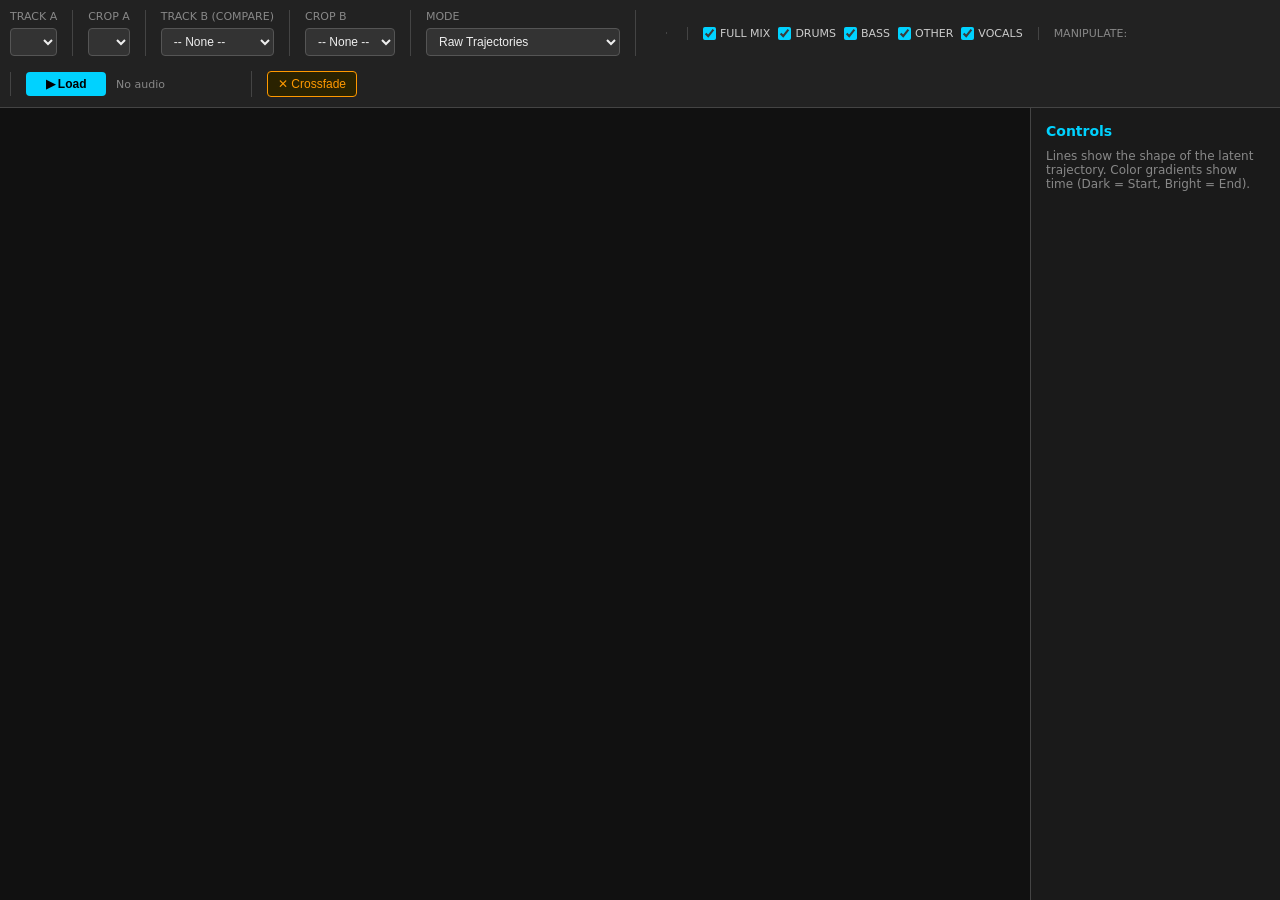
==== plots/latent_shape_explorer/index.html @ bd7392ed "feat: latent shape explorer, beat-match phase alignment, timeseries features, crossfade mode=latent " ====
<!DOCTYPE html>
<html lang="en">
<head>
  <meta charset="UTF-8">
  <title>Latent Shape Explorer</title>
  <script src="https://cdn.plot.ly/plotly-3.0.1.min.js"></script>
  <style>
    * { box-sizing: border-box; margin: 0; padding: 0; }
    body {
      background: #111; color: #eee;
      font-family: 'Segoe UI', system-ui, sans-serif;
      display: flex; height: 100vh; flex-direction: column;
      overflow: hidden;
    }
    header {
      background: #222; padding: 10px; border-bottom: 1px solid #444;
      display: flex; gap: 15px; align-items: center;
      flex-wrap: wrap;
    }
    .panel {
      display: flex; flex-direction: column; gap: 5px;
      padding-right: 15px; border-right: 1px solid #444;
    }
    .panel:last-child { border-right: none; }
    label { font-size: 11px; text-transform: uppercase; color: #888; }
    select, button {
      background: #333; color: #eee; border: 1px solid #555;
      padding: 5px 8px; border-radius: 4px; font-size: 12px;
      outline: none; cursor: pointer;
    }
    select:hover, button:hover { border-color: #00d2ff; }
    button.active { background: #00d2ff; color: #000; border-color: #00d2ff; }
    
    .loading {
      position: absolute; top: 50%; left: 50%; transform: translate(-50%, -50%);
      font-size: 20px; color: #00d2ff; display: none;
    }

    #main-container {
      display: flex; flex: 1; min-height: 0; width: 100vw;
    }
    
    #plot-container {
      flex: 1; height: 100%; position: relative; width: 100%;
    }
    #plot { width: 100%; height: 100%; }

    .legend-panel {
      width: 250px; background: #1a1a1a;
      border-left: 1px solid #444;
      padding: 15px;
      overflow-y: auto;
      flex-shrink: 0;
    }
    .legend-item {
      display: flex; align-items: center; gap: 8px; font-size: 13px; margin-bottom: 8px;
    }
    .color-box { width: 14px; height: 14px; border-radius: 2px; }
    
    .stem-toggles {
      display: flex; gap: 8px; align-items: center; border-left: 1px solid #444; padding-left: 15px; margin-left: 5px;
    }
    .chk-label {
      display: flex; align-items: center; gap: 4px; font-size: 11px; color: #ccc; cursor: pointer;
    }
    .chk-label input { accent-color: #00d2ff; }

    /* Crossfade panel */
    #xfade-panel {
      display: none; /* hidden until toggled */
      background: #181818;
      border-top: 1px solid #383838;
      padding: 8px 15px;
      gap: 14px;
      align-items: center;
      flex-wrap: wrap;
    }
    #xfade-panel.open { display: flex; }
    .xfade-section {
      display: flex; gap: 8px; align-items: center;
      padding-right: 14px; border-right: 1px solid #383838;
    }
    .xfade-section:last-child { border-right: none; }
    .xfade-section label { font-size: 10px; text-transform: uppercase; color: #888; }
    .stem-alpha {
      display: flex; flex-direction: column; align-items: center; gap: 2px;
    }
    .stem-alpha span { font-size: 9px; color: #888; }
    .stem-alpha input[type=range] { width: 64px; accent-color: #ff9900; }
    .beta-slider {
      display: flex; flex-direction: column; align-items: center; gap: 2px;
    }
    .beta-slider span { font-size: 9px; color: #aaa; }
    .beta-slider input[type=range] { width: 60px; accent-color: #cc44ff; }
    #btn-xfade-toggle {
      background: #2a2200; color: #ff9900; border: 1px solid #ff9900;
      padding: 5px 10px; border-radius: 4px; font-size: 12px; cursor: pointer;
    }
    #btn-xfade-toggle.open { background: #ff9900; color: #000; }
    #btn-xfade-play {
      width: 110px; font-weight: bold;
      background: #ff9900; color: #000; border: none;
      padding: 5px 8px; border-radius: 4px; font-size: 12px; cursor: pointer;
    }
  </style>
</head>
<body>

<header>
  <div class="panel">
    <label>Track A</label>
    <select id="trackA_sel"></select>
  </div>
  <div class="panel">
    <label>Crop A</label>
    <select id="cropA_sel"></select>
  </div>
  <div class="panel">
    <label>Track B (Compare)</label>
    <select id="trackB_sel"><option value="">-- None --</option></select>
  </div>
  <div class="panel">
    <label>Crop B</label>
    <select id="cropB_sel"><option value="">-- None --</option></select>
  </div>
  <div class="panel">
    <label>Mode</label>
    <select id="mode_sel">
      <option value="raw">Raw Trajectories</option>
      <option value="hybrid">Hybrid 3D (Time = Z)</option>
      <option value="diff">Difference (Full Mix - Stem)</option>
      <option value="average">Moving Average (Smoothing)</option>
    </select>
  </div>
  <div class="panel" style="flex-direction: row; align-items: flex-end; padding-bottom: 2px;">
    <button id="btn_render">Render 3D</button>
  </div>
  <div class="stem-toggles">
      <label class="chk-label"><input type="checkbox" id="chk_fullmix" checked> Full Mix</label>
      <label class="chk-label"><input type="checkbox" id="chk_drums" checked> Drums</label>
      <label class="chk-label"><input type="checkbox" id="chk_bass" checked> Bass</label>
      <label class="chk-label"><input type="checkbox" id="chk_other" checked> Other</label>
      <label class="chk-label"><input type="checkbox" id="chk_vocals" checked> Vocals</label>
  </div>
  <div id="sliders-panel" style="display: flex; gap: 10px; border-left: 1px solid #444; padding-left: 15px; flex-wrap: wrap; align-items: center;">
      <span style="font-size: 11px; color:#888; text-transform:uppercase;">Manipulate:</span>
      <!-- Sliders injected here -->
  </div>
  <div class="playback-panel" style="display: flex; gap: 10px; align-items: center; border-left: 1px solid #444; padding-left: 15px;">
      <button id="btn_play" style="width: 80px; font-weight: bold; background: #00d2ff; color: #000; border:none;">▶ Load</button>
      <span id="audio_status" style="font-size: 11px; color: #888; width: 120px; white-space: nowrap; overflow: hidden; text-overflow: ellipsis;">No audio</span>
  </div>
  <!-- Crossfade toggle -->
  <div style="display:flex; align-items:center; border-left: 1px solid #444; padding-left: 15px;">
    <button id="btn-xfade-toggle" title="Toggle latent crossfade controls">✕ Crossfade</button>
  </div>
</header>

<!-- Crossfade panel (below header, hidden by default) -->
<div id="xfade-panel">
  <div class="xfade-section">
    <label>Stem A→B (α)</label>
    <div class="stem-alpha">
      <span>Drums</span>
      <input type="range" id="xf_drums" min="0" max="1" step="0.01" value="0.5">
      <span id="xf_drums_val">0.50</span>
    </div>
    <div class="stem-alpha">
      <span>Bass</span>
      <input type="range" id="xf_bass" min="0" max="1" step="0.01" value="0.5">
      <span id="xf_bass_val">0.50</span>
    </div>
    <div class="stem-alpha">
      <span>Other</span>
      <input type="range" id="xf_other" min="0" max="1" step="0.01" value="0.5">
      <span id="xf_other_val">0.50</span>
    </div>
    <div class="stem-alpha">
      <span>Vocals</span>
      <input type="range" id="xf_vocals" min="0" max="1" step="0.01" value="0.5">
      <span id="xf_vocals_val">0.50</span>
    </div>
  </div>
  <div class="xfade-section">
    <label>Color Anchor</label>
    <div class="beta-slider">
      <span>β_A (A mix)</span>
      <input type="range" id="xf_beta_a" min="0" max="1" step="0.01" value="0">
      <span id="xf_beta_a_val">0.00</span>
    </div>
    <div class="beta-slider">
      <span>β_B (B mix)</span>
      <input type="range" id="xf_beta_b" min="0" max="1" step="0.01" value="0">
      <span id="xf_beta_b_val">0.00</span>
    </div>
  </div>
  <div class="xfade-section">
    <label>Interp</label>
    <select id="xf_interp" style="background:#222;color:#eee;border:1px solid #555;padding:4px 6px;border-radius:4px;font-size:12px;">
      <option value="slerp">Slerp (spherical)</option>
      <option value="lerp">Lerp (linear)</option>
    </select>
  </div>
  <div class="xfade-section" style="border-right:none; align-items:center;">
    <button id="btn_beatmatch" style="background:#444; color:#eee; border:1px solid #777; padding:4px 8px; border-radius:4px; font-weight:bold; cursor:pointer;" title="Align BPM and Key before crossfading">♫ Beat Match</button>
    <div id="bm_info" style="font-size:10px; color:#aaa; margin-top:5px; text-align:center; min-height:14px;"></div>
  </div>
  <div class="xfade-section">
    <button id="btn_xfade_play">✕ Play Crossfade</button>
    <span id="xfade_status" style="font-size:11px;color:#888;margin-left:8px;">Not loaded</span>
  </div>
</div>

<div id="main-container">
  <div id="plot-container">
    <canvas id="waveform_canvas" width="600" height="100" style="position: absolute; top: 15px; left: 15px; z-index: 99; pointer-events: none; background: rgba(0,0,0,0.5); border: 1px solid #444; border-radius: 4px; display: none;"></canvas>
    <div id="plot"></div>
    <div id="loader" class="loading">Loading...</div>
  </div>
  <div class="legend-panel" id="legend">
    <h3 style="margin-bottom: 10px; font-size: 14px; color: #00d2ff;">Controls</h3>
    <p style="font-size: 12px; color: #888; margin-bottom: 20px;">
      Lines show the shape of the latent trajectory. Color gradients show time (Dark = Start, Bright = End).
    </p>
    <div id="legend_items"></div>
  </div>
</div>

<script>
  let BASE_URL = window.location.origin;
  if(BASE_URL === "null" || BASE_URL.includes("file://")) {
    BASE_URL = "http://127.0.0.1:7892";
  }

  const trackA_sel = document.getElementById("trackA_sel");
  const cropA_sel = document.getElementById("cropA_sel");
  const trackB_sel = document.getElementById("trackB_sel");
  const cropB_sel = document.getElementById("cropB_sel");
  const mode_sel = document.getElementById("mode_sel");
  const btn_render = document.getElementById("btn_render");
  const loader = document.getElementById("loader");
  const legend_items = document.getElementById("legend_items");
  const btn_play = document.getElementById("btn_play");
  const audio_status = document.getElementById("audio_status");

  // Stem toggles
  const toggles = {
      fullmix: document.getElementById("chk_fullmix"),
      drums: document.getElementById("chk_drums"),
      bass: document.getElementById("chk_bass"),
      other: document.getElementById("chk_other"),
      vocals: document.getElementById("chk_vocals")
  };

  toggles.fullmix.addEventListener('change', (e) => {
      if (e.target.checked) {
          toggles.drums.checked = false;
          toggles.bass.checked = false;
          toggles.other.checked = false;
          toggles.vocals.checked = false;
      } else {
          // If they uncheck Full Mix but select nothing else, force it back on so there's always something
          // Or let it be empty? Letting it be empty is fine, but visually confusing.
          // We'll leave it as is.
      }
      renderPlot();
  });

  const stemKeys = ["drums", "bass", "other", "vocals"];
  stemKeys.forEach(k => {
      toggles[k].addEventListener('change', (e) => {
          if (e.target.checked) {
              toggles.fullmix.checked = false;
          }
          // If all stems are unchecked, auto-check Full Mix
          if (!toggles.drums.checked && !toggles.bass.checked && 
              !toggles.other.checked && !toggles.vocals.checked) {
              toggles.fullmix.checked = true;
          }
          renderPlot();
      });
  });

  // Audio Context
  let audioCtx = null;
  let audioBuffer = null;
  let sourceNode = null;
  let playStart = 0;
  let pauseOffset = 0;
  let animationFrameId = null;

  // Latent Manipulation globals
  let pcaComponents = null; // shape [3, 64]
  let correlations = null;
  const activeSliders = {}; // { featureName: { channels: [], amounts: [], value: 0 } }
  
  // Selected features to expose
  const EXPOSED_FEATURES = {
      "brightness": "Brightness", 
      "rms_energy_bass": "Bass Energy", 
      "danceability": "Danceability", 
      "hardness": "Hardness",
      "female_probability": "Female Voice"
  };

  // ---- Crossfade UI wiring ------------------------------------------------
  const xfadePanel = document.getElementById("xfade-panel");
  const btnXfadeToggle = document.getElementById("btn-xfade-toggle");
  const btnXfadePlay = document.getElementById("btn_xfade_play");
  const xfadeStatus = document.getElementById("xfade_status");
  const btnBeatMatch = document.getElementById("btn_beatmatch");
  const bmInfo = document.getElementById("bm_info");

  // per-stem alpha sliders
  const XF_STEMS = ["drums", "bass", "other", "vocals"];
  const xfStemSliders = {};
  const xfStemVals = {};
  XF_STEMS.forEach(s => {
    xfStemSliders[s] = document.getElementById(`xf_${s}`);
    xfStemVals[s]   = document.getElementById(`xf_${s}_val`);
    xfStemSliders[s].addEventListener("input", e => {
      xfStemVals[s].textContent = parseFloat(e.target.value).toFixed(2);
      renderGhostTrace();
    });
    // Reload audio on mouse-up with new alpha value
    xfStemSliders[s].addEventListener("change", () => reloadXfadeIfPlaying());
  });

  const xfBetaA    = document.getElementById("xf_beta_a");
  const xfBetaAVal = document.getElementById("xf_beta_a_val");
  const xfBetaB    = document.getElementById("xf_beta_b");
  const xfBetaBVal = document.getElementById("xf_beta_b_val");
  const xfInterp   = document.getElementById("xf_interp");

  xfBetaA.addEventListener("input", e => { xfBetaAVal.textContent = parseFloat(e.target.value).toFixed(2); });
  xfBetaA.addEventListener("change", () => reloadXfadeIfPlaying());
  xfBetaB.addEventListener("input", e => { xfBetaBVal.textContent = parseFloat(e.target.value).toFixed(2); });
  xfBetaB.addEventListener("change", () => reloadXfadeIfPlaying());
  xfInterp.addEventListener("change", () => reloadXfadeIfPlaying());

  let isBeatMatch = false;
  btnBeatMatch.addEventListener("click", () => {
    isBeatMatch = !isBeatMatch;
    btnBeatMatch.style.background = isBeatMatch ? "#5bc4ff" : "#444";
    btnBeatMatch.style.color      = isBeatMatch ? "#000" : "#eee";
    updateBmInfo();
    reloadXfadeIfPlaying();
  });

  let xfadeAudioCtx    = null;
  let xfadeBuffer      = null;
  let xfadeSourceNode  = null;
  let xfadeAnimFrameId = null;

  function getXfadeCtx() {
    if (!xfadeAudioCtx) xfadeAudioCtx = new AudioContext();
    if (xfadeAudioCtx.state === 'suspended') xfadeAudioCtx.resume();
    return xfadeAudioCtx;
  }

  // Stop crossfade and re-decode with current slider values if it was playing.
  function reloadXfadeIfPlaying() {
    const wasPlaying = !!xfadeSourceNode;
    if (xfadeSourceNode) {
      try { xfadeSourceNode.stop(); } catch(e) {}
      xfadeSourceNode = null;
    }
    xfadeBuffer = null; // force fresh decode on next play
    if (wasPlaying) {
      btnXfadePlay.textContent = "✕ Play Crossfade";
      xfadeStatus.textContent = "Reloading...";
      setTimeout(() => fetchXfadeAudio(true), 50);
    } else {
      setTimeout(() => fetchXfadeAudio(false), 50);
    }
  }

  // Toggle panel open/close
  btnXfadeToggle.addEventListener("click", () => {
    const isOpen = xfadePanel.classList.toggle("open");
    btnXfadeToggle.classList.toggle("open", isOpen);
    btnXfadeToggle.textContent = isOpen ? "▲ Crossfade" : "▶ Crossfade";
    if (isOpen) renderGhostTrace();
    else removeGhostTrace();
  });

  // Play / stop crossfade
  btnXfadePlay.addEventListener("click", () => {
    if (xfadeSourceNode) {
      xfadeSourceNode.stop();
      xfadeSourceNode = null;
      btnXfadePlay.textContent = "▶ Play Crossfade";
      xfadeStatus.textContent = "Stopped";
      return;
    }
    if (xfadeBuffer) {
      startXfadePlayback(0);
      return;
    }
    fetchXfadeAudio(true);
  });

  // ---- Beat Match Logic --------------------------------------------------
  const _LP_NOTES = ['C','C#','D','D#','E','F','F#','G','G#','A','A#','B'];

  function _lpChromaVec(trackName) {
      if (!TRK_META[trackName] || !TRK_META[trackName].chroma) return null;
      const v = TRK_META[trackName].chroma;
      const sum = v.reduce((a, b) => a + b, 0);
      return sum > 0 ? v.map(x => x / sum) : v;
  }

  function _lpBestChromaShift(cA, cB) {
      // Find k ∈ [-6,6] maximising dot(cA, rotate_left(cB, k)).
      let bestK = 0, bestDot = -Infinity;
      for (let k = -6; k <= 6; k++) {
          let dot = 0;
          for (let i = 0; i < 12; i++) dot += cA[i] * cB[((i - k) % 12 + 12) % 12];
          if (dot > bestDot) { bestDot = dot; bestK = k; }
      }
      return bestK;
  }

  function computeBeatMatch(trackA, trackB) {
      let shiftA = 0, stretchA = 1.0, shiftB = 0, stretchB = 1.0;
      const info = {};

      const bpmA_raw = TRK_META[trackA] ? TRK_META[trackA].bpm : 0;
      const bpmB_raw = TRK_META[trackB] ? TRK_META[trackB].bpm : 0;
      let bpmA = bpmA_raw, bB = bpmB_raw;

      if (bpmA > 0 && bB > 0) {
          while (bB < bpmA * 0.75) bB *= 2;
          while (bB > bpmA * 1.33) bB /= 2;
          const bpmRatio = Math.abs(bB / bpmA - 1.0);
          if (bpmRatio > 0.005 && bpmRatio <= 0.10) {
              const tgt = Math.sqrt(bpmA * bB);
              stretchA = bpmA / tgt;
              stretchB = bB   / tgt;
              info.targetBpm = tgt;
          }
          info.bpmA = bpmA; info.bpmBnorm = bB; info.bpmB = bpmB_raw;
      }

      const cA = _lpChromaVec(trackA);
      const cB = _lpChromaVec(trackB);
      if (cA && cB) {
          const bestK = _lpBestChromaShift(cA, cB);
          if (bestK !== 0) {
              shiftB = Math.round(bestK / 2);
              shiftA = -(bestK - shiftB);
          }
          info.keyA = _LP_NOTES[cA.indexOf(Math.max(...cA))];
          info.keyB = _LP_NOTES[cB.indexOf(Math.max(...cB))];
          info.bestK = bestK;
      }
      info.shiftA = shiftA; info.stretchA = stretchA;
      info.shiftB = shiftB; info.stretchB = stretchB;
      return info;
  }

  function updateBmInfo() {
      if (!isBeatMatch) { bmInfo.innerHTML = ""; return; }
      const tA = trackA_sel.value; const tB = trackB_sel.value;
      if (!tA || !tB) { bmInfo.innerHTML = "Select A and B first"; return; }
      const bm = computeBeatMatch(tA, tB);
      
      const lines = [];
      if (bm.bpmA) {
          const sa = bm.stretchA !== 1.0 ? ` ×${bm.stretchA.toFixed(3)}` : '';
          const sb = bm.stretchB !== 1.0 ? ` ×${bm.stretchB.toFixed(3)}` : '';
          const tgt = bm.targetBpm ? ` → ${bm.targetBpm.toFixed(1)} BPM` : ' matched';
          lines.push(`<span style="color:#e94560">A</span> ${bm.bpmA.toFixed(1)}${sa} &nbsp; <span style="color:#5bc4ff">B</span> ${bm.bpmBnorm.toFixed(1)}${sb}${tgt}`);
      }
      if (bm.keyA) {
          const aSign = bm.shiftA > 0 ? `+${bm.shiftA}` : `${bm.shiftA}`;
          const bSign = bm.shiftB > 0 ? `+${bm.shiftB}` : `${bm.shiftB}`;
          const aL = bm.shiftA ? `${bm.keyA} ${aSign}st` : bm.keyA;
          const bL = bm.shiftB ? `${bm.keyB} ${bSign}st` : bm.keyB;
          const inKey = (bm.bestK || 0) === 0;
          lines.push(`<span style="color:#e94560">${aL}</span> ↔ <span style="color:#5bc4ff">${bL}</span>` + (inKey?' <span style="color:#4cd137">(in key)</span>':''));
      }
      bmInfo.innerHTML = lines.join('<br>') || "No BPM/Chroma data";
  }


  function buildXfadeURL() {
    const tA = trackA_sel.value;
    const tB = trackB_sel.value;
    if (!tA || !tB) return null;
    const optA = cropA_sel.options[cropA_sel.selectedIndex];
    const optB = cropB_sel.options[cropB_sel.selectedIndex];
    const posA = optA ? (optA.dataset.position || "0.5") : "0.5";
    const posB = optB ? (optB.dataset.position || "0.5") : "0.5";
    const bA   = parseFloat(xfBetaA.value).toFixed(3);
    const bB   = parseFloat(xfBetaB.value).toFixed(3);
    const interp = xfInterp.value;
    const stemParts = XF_STEMS.map(s =>
      `${s}=${parseFloat(xfStemSliders[s].value).toFixed(3)}`
    ).join("&");

    let url = `http://localhost:7891/crossfade?mode=latent&track_a=${encodeURIComponent(tA)}&track_b=${encodeURIComponent(tB)}&pos_a=${posA}&pos_b=${posB}&${stemParts}&beta_a=${bA}&beta_b=${bB}&interp=${interp}`;
    
    if (isBeatMatch) {
        const bm = computeBeatMatch(tA, tB);
        if (bm) {
            url += `&beatmatch=1&shift_a=${bm.shiftA}&stretch_a=${bm.stretchA.toFixed(4)}`;
            url += `&shift_b=${bm.shiftB}&stretch_b=${bm.stretchB.toFixed(4)}`;
        }
    }
    return url;
  }

  function fetchXfadeAudio(autoPlay = false) {
    const url = buildXfadeURL();
    if (!url) return;
    if (!autoPlay) {
        btnXfadePlay.textContent = "⌛ Loading...";
    }
    xfadeStatus.textContent = "Fetching crossfade...";
    fetch(url)
      .then(r => { 
          if (!r.ok) throw new Error("HTTP " + r.status); 
          const metaStr = r.headers.get("X-Crossfade-Meta");
          if (metaStr) {
              try { window._xfadeMeta = JSON.parse(metaStr); drawWaveforms(); } catch(e){}
          } else {
              window._xfadeMeta = null; drawWaveforms();
          }
          return r.arrayBuffer(); 
      })
      .then(ab => getXfadeCtx().decodeAudioData(ab))
      .then(buf => {
        xfadeBuffer = buf;
        xfadeStatus.textContent = `Ready (${buf.duration.toFixed(1)}s)`;
        btnXfadePlay.textContent = "▶ Play Crossfade";
        if (autoPlay) {
            startXfadePlayback(0);
        }
      })
      .catch(e => {
        console.error("Crossfade error", e);
        xfadeStatus.textContent = "Error: " + e.message;
        btnXfadePlay.textContent = "▶ Play Crossfade";
      });
  }

  function startXfadePlayback(offset) {
    if (!xfadeBuffer) return;
    const ctx = getXfadeCtx();
    if (xfadeSourceNode) { try { xfadeSourceNode.stop(); } catch(e){} }
    const src = ctx.createBufferSource();
    src.buffer = xfadeBuffer;
    src.connect(ctx.destination);
    const off = Math.max(0, offset % xfadeBuffer.duration);
    src.start(0, off);
    xfadeSourceNode = src;
    btnXfadePlay.textContent = "⏸ Stop Crossfade";
    src.onended = () => {
      if (xfadeSourceNode === src) {
        xfadeSourceNode = null;
        xfadeBuffer = null;
        btnXfadePlay.textContent = "✕ Play Crossfade";
        xfadeStatus.textContent = "Ended";
      }
    };
  }

  function drawWaveforms() {
      const meta = window._xfadeMeta;
      const canvas = document.getElementById("waveform_canvas");
      if (!meta || !meta.env_a || !meta.env_b) {
          canvas.style.display = 'none';
          return;
      }
      canvas.style.display = 'block';
      const ctx = canvas.getContext('2d');
      ctx.clearRect(0,0,canvas.width, canvas.height);
      
      const lenA = meta.env_a.length;
      const lenB = meta.env_b.length;
      const maxLen = Math.max(lenA, lenB);
      if (maxLen === 0) return;
      
      function drawEnv(env, color, yOffset, maxH) {
          if (!env || env.length === 0) return;
          ctx.beginPath();
          ctx.strokeStyle = color;
          ctx.lineWidth = 1;
          for (let i = 0; i < Math.min(env.length, maxLen); i++) {
              const x = (i / maxLen) * canvas.width;
              const y = yOffset + (1 - env[i]) * maxH; 
              ctx.moveTo(x, yOffset + maxH);
              ctx.lineTo(x, y);
          }
          ctx.stroke();
      }
      
      drawEnv(meta.env_a, 'rgba(255, 255, 100, 0.7)', 0, 50);
      drawEnv(meta.env_b, 'rgba(255, 255, 100, 0.7)', 50, 50);
      
      if (meta.downbeats && meta.downbeats.length) {
          ctx.strokeStyle = 'rgba(255, 50, 50, 0.8)';
          ctx.setLineDash([2, 4]);
          const dur_s = (maxLen * meta.env_chunk) / meta.sr;
          for (let db of meta.downbeats) {
              const x = (db / dur_s) * canvas.width;
              if (x >= 0 && x <= canvas.width) {
                  ctx.beginPath();
                  ctx.moveTo(x, 0);
                  ctx.lineTo(x, canvas.height);
                  ctx.stroke();
              }
          }
          ctx.setLineDash([]);
      }
  }

  // ---- Ghost trace (morphed A↔B trajectory in 3D) ------------------------
  // We store the last plotted A/B shapes here so we can re-render ghosts on slider change
  let _lastShapeA = null;
  let _lastShapeB = null;

  // Mean alpha across stems (for a single full-mix ghost)
  function meanAlpha() {
    const vals = XF_STEMS.map(s => parseFloat(xfStemSliders[s].value));
    return vals.reduce((a,b) => a+b, 0) / vals.length;
  }

  function lerpPoints(ptsA, ptsB, t) {
    if (!ptsA || !ptsB) return null;
    const len = Math.min(ptsA.length, ptsB.length);
    const out = [];
    for (let i=0; i<len; i++) {
      out.push([
        ptsA[i][0] * (1-t) + ptsB[i][0] * t,
        ptsA[i][1] * (1-t) + ptsB[i][1] * t,
        ptsA[i][2] * (1-t) + ptsB[i][2] * t,
      ]);
    }
    return out;
  }

  function renderGhostTrace() {
    if (!xfadePanel.classList.contains("open")) return;
    if (!_lastShapeA || !_lastShapeB) return;
    const t = meanAlpha();
    const GHOST_STEMS = ["fullmix", "drums", "bass", "other", "vocals"];
    const ghostTraces = [];
    const mode = mode_sel.value;

    GHOST_STEMS.forEach((key, idx) => {
      const ptsA = _lastShapeA[key];
      const ptsB = _lastShapeB[key];
      if (!ptsA || !ptsB) return;
      if (!toggles[key] || !toggles[key].checked) return;

      const pts = lerpPoints(ptsA, ptsB, t);
      const x  = pts.map(p => p[0]);
      const y  = pts.map(p => p[1]);
      const z  = mode === 'hybrid'
        ? pts.map((_, i) => i / pts.length)
        : pts.map(p => p[2]);

      ghostTraces.push({
        type: 'scatter3d',
        mode: 'lines',
        name: `Ghost ${key} (α=${t.toFixed(2)})`,
        x, y, z,
        line: { width: 3, color: '#ff9900', dash: 'dash' },
        opacity: 0.55,
        showlegend: false,
        hoverinfo: 'none'
      });
    });

    // Get current trace count so we know which indices to update
    const plotDiv = document.getElementById('plot');
    if (!plotDiv.data || plotDiv.data.length === 0) return;

    // Remove old ghost traces then add new ones
    const existingCount = plotDiv.data.length;
    const toDelete = plotDiv.data
      .map((t, i) => (t.name && t.name.startsWith('Ghost')) ? i : -1)
      .filter(i => i >= 0)
      .reverse(); // delete from end so indices stay valid

    const deleteOps = toDelete.map(i => ({ type: 'deletetraces', indices: [i] }));

    const doAdd = () => {
      if (ghostTraces.length > 0) {
        Plotly.addTraces('plot', ghostTraces).catch(() => {});
      }
    };

    if (deleteOps.length > 0) {
      Plotly.deleteTraces('plot', deleteOps.map(d => d.indices[0])).then(doAdd).catch(doAdd);
    } else {
      doAdd();
    }
  }

  function removeGhostTrace() {
    const plotDiv = document.getElementById('plot');
    if (!plotDiv.data) return;
    const toDelete = plotDiv.data
      .map((t, i) => (t.name && t.name.startsWith('Ghost')) ? i : -1)
      .filter(i => i >= 0);
    if (toDelete.length > 0) Plotly.deleteTraces('plot', toDelete).catch(() => {});
  }

  function getAudioCtx() {
      if (!audioCtx) audioCtx = new AudioContext();
      if (audioCtx.state === 'suspended') audioCtx.resume();
      return audioCtx;
  }

  // Stop current playback, clear stale buffer, and re-fetch if audio was active.
  // Called after manipulation sliders change so the decoded audio reflects the new latent.
  function reloadAudioIfPlaying() {
      const wasPlaying = !!sourceNode;
      if (sourceNode) {
          try { sourceNode.stop(); } catch(e) {}
          sourceNode = null;
          cancelAnimationFrame(animationFrameId);
          btn_play.textContent = "▶ Play";
      }
      audioBuffer = null;  // force re-fetch on next play
      pauseOffset = 0;
      if (wasPlaying) {
          // Small delay so the stop clears cleanly before re-requesting
          setTimeout(() => btn_play.click(), 50);
      }
  }

  // Load tracks on init (fast, small JSON)
  let TRK_META = {};

  fetch(`${BASE_URL}/api/tracks`)
    .then(r => r.json())
    .then(data => {
      const fragA = document.createDocumentFragment();
      const fragB = document.createDocumentFragment();
      fragB.appendChild(new Option("-- None --", ""));
      const validTracks = data.tracks.filter(t => /^[a-zA-Z0-9]/.test(t) || t.startsWith("00"));
      validTracks.forEach(t => {
        fragA.appendChild(new Option(t, t));
        fragB.appendChild(new Option(t, t));
      });
      trackA_sel.appendChild(fragA);
      trackB_sel.appendChild(fragB);
      
      if(validTracks.length > 0) {
        setTimeout(() => loadCrops(trackA_sel.value, cropA_sel), 50);
      }
    })
    .catch(e => console.error("Failed to load tracks:", e));

  // Lazy-load metadata CSV in background (large file, don't block dropdowns)
  setTimeout(() => {
    fetch(`${BASE_URL}/api/tracks.csv`)
      .then(r => r.text())
      .then(csvText => {
        if (!csvText) return;
        const lines = csvText.split('\n');
        const headers = lines[0].split(',');
        const trackIdx = headers.indexOf('track');
        const bpmIdx = headers.indexOf('bpm');
        const chromaIdxs = Array.from({length: 12}, (_, i) => headers.indexOf(`chroma_${i}`));

        for (let i = 1; i < lines.length; i++) {
            if (!lines[i].trim()) continue;
            const row = lines[i].split(',');
            if (row.length < headers.length) continue;
            const trk = row[trackIdx];
            if (!trk) continue;
            const bpm = bpmIdx >= 0 ? parseFloat(row[bpmIdx]) || 0 : 0;
            const chroma = chromaIdxs.map(idx => idx >= 0 ? parseFloat(row[idx]) || 0 : 0);
            TRK_META[trk] = { bpm, chroma };
        }
        console.log(`Loaded ${Object.keys(TRK_META).length} track metadata entries`);
      })
      .catch(e => console.warn("Could not load tracks.csv for beat matching:", e));
  }, 1500);

  // Load PCA and Correlations
  Promise.all([
      fetch(`${BASE_URL}/api/pca`).then(r => r.json()),
      fetch(`${BASE_URL}/api/correlations`).then(r => r.json())
  ]).then(([pcaData, corrData]) => {
      pcaComponents = pcaData.components;
      correlations = corrData;
      buildSliders();
  }).catch(e => console.warn("Could not load PCA/Correlations for manipulation", e));

  function buildSliders() {
      const panel = document.getElementById("sliders-panel");
      for (const [key, label] of Object.entries(EXPOSED_FEATURES)) {
          if (!correlations[key]) continue;
          
          const wrapper = document.createElement("div");
          wrapper.style.display = "flex";
          wrapper.style.flexDirection = "column";
          wrapper.style.alignItems = "center";
          
          const lbl = document.createElement("label");
          lbl.textContent = label;
          lbl.style.fontSize = "9px";
          
          const slider = document.createElement("input");
          slider.type = "range";
          slider.min = "-3"; // Multiplier
          slider.max = "3";
          slider.step = "0.1";
          slider.value = "0";
          slider.style.width = "70px";
          
          const valDisplay = document.createElement("span");
          valDisplay.textContent = "0.0";
          valDisplay.style.fontSize = "9px";
          valDisplay.style.color = "#aaa";

          slider.addEventListener("input", (e) => {
              valDisplay.textContent = parseFloat(e.target.value).toFixed(1);
              updateManipulationState(key, parseFloat(e.target.value));
              renderPlot(); // Re-render instantly to see structural shift
          });

          // On slider release: reload audio with the new manipulation if it was playing
          slider.addEventListener("change", () => {
              reloadAudioIfPlaying();
          });

          wrapper.appendChild(lbl);
          wrapper.appendChild(slider);
          wrapper.appendChild(valDisplay);
          panel.appendChild(wrapper);
          
          activeSliders[key] = { value: 0 };
      }
  }

  function updateManipulationState(featureKey, value) {
      activeSliders[featureKey].value = value;
  }

  function getGlobalManipulationOffsets() {
      // Returns { manip_channels: [ch1, ch2...], manip_amounts: [amt1, amt2...] }
      const chMap = {}; // accumulate offsets per channel
      for (const key in activeSliders) {
          const val = activeSliders[key].value;
          if (val === 0) continue;
          
          const corr = correlations[key];
          // We will push the top 5 positive and negative correlated channels
          // proportionally to their correlation score * the slider value.
          for (let i=0; i < corr.top_positive_channels.length; i++) {
              let ch = corr.top_positive_channels[i];
              let score = corr.top_positive_scores[i];
              chMap[ch] = (chMap[ch] || 0) + (score * val);
          }
          for (let i=0; i < corr.top_negative_channels.length; i++) {
              let ch = corr.top_negative_channels[i];
              let score = corr.top_negative_scores[i]; // this is negative
              // If we increase slider (val > 0), we want to DECREASE negative correlated channels
              chMap[ch] = (chMap[ch] || 0) + (score * val * -1); 
          }
      }
      
      const manip_channels = [];
      const manip_amounts = [];
      for (const ch in chMap) {
          manip_channels.push(ch);
          manip_amounts.push(chMap[ch]);
      }
      return { manip_channels, manip_amounts };
  }

  trackA_sel.addEventListener('change', () => loadCrops(trackA_sel.value, cropA_sel));
  trackB_sel.addEventListener('change', () => {
    if(trackB_sel.value) loadCrops(trackB_sel.value, cropB_sel, true);
    else cropB_sel.innerHTML = '<option value="">-- None --</option>';
  });
  
  cropA_sel.addEventListener('change', () => {
      reloadAudioIfPlaying();
      reloadXfadeIfPlaying();
  });
  cropB_sel.addEventListener('change', () => {
      reloadXfadeIfPlaying();
  });

  function loadCrops(track, selectEl, allowNull=false) {
    if(!track) return;
    fetch(`${BASE_URL}/api/crops?track=${encodeURIComponent(track)}`)
      .then(r => r.json())
      .then(data => {
        selectEl.innerHTML = "";
        if(allowNull) selectEl.appendChild(new Option("-- None --", ""));
        data.crops.forEach(c => {
          let opt = new Option(`Crop ${c.id} (pos ${c.position.toFixed(2)})`, c.id);
          opt.dataset.position = c.position;
          selectEl.appendChild(opt);
        });
        
        // Auto-reload on track change after crops populate
        if (selectEl === cropA_sel) {
           renderPlot();
           fetchSelectedAudio(false);
        } else if (selectEl === cropB_sel) {
           if (xfadePanel.classList.contains("open")) fetchXfadeAudio(false);
        }
      });
  }

  cropA_sel.addEventListener('change', () => {
      renderPlot();
      fetchSelectedAudio(false);
  });
  
  cropB_sel.addEventListener('change', () => {
      if (xfadePanel.classList.contains("open")) fetchXfadeAudio(false);
  });

  mode_sel.addEventListener('change', renderPlot);

  btn_render.style.display = "none";
  btn_render.addEventListener('click', renderPlot);

  function fetchSelectedAudio(autoPlay = false) {
    const tA = trackA_sel.value;
    const cA = cropA_sel.value;
    if(!tA || !cA) return;
    
    const opt = cropA_sel.options[cropA_sel.selectedIndex];
    const pos = opt ? opt.dataset.position || 0.5 : 0.5;
    
    // Inject latent manipulation channels if any
    const manips = getGlobalManipulationOffsets();
    let manipQS = "";
    if (manips.manip_channels.length > 0) {
        manipQS = `&manip_channels=${manips.manip_channels.join(",")}&manip_amounts=${manips.manip_amounts.map(v => v.toFixed(3)).join(",")}`;
    }

    if (!autoPlay) {
      btn_play.textContent = "⌛ Load";
    }
    audio_status.textContent = "Loading...";
    
    const url = `http://localhost:7891/decode?track=${encodeURIComponent(tA)}&position=${encodeURIComponent(pos)}${manipQS}`;
    fetch(url)
      .then(r => {
        if (!r.ok) throw new Error("HTTP " + r.status);
        return r.arrayBuffer();
      })
      .then(ab => getAudioCtx().decodeAudioData(ab))
      .then(buf => {
          audioBuffer = buf;
          audio_status.textContent = `Ready (${buf.duration.toFixed(1)}s)`;
          btn_play.textContent = "▶ Play";
          if (autoPlay) {
              startPlayback(0);
          }
      })
      .catch(e => {
          console.error("Playback fetch failed", e);
          audio_status.textContent = "Error: " + e.message;
          btn_play.textContent = "▶ Play";
      });
  }

  btn_play.addEventListener('click', () => {
    if (sourceNode) {
        // Stop playing
        sourceNode.stop();
        sourceNode = null;
        pauseOffset = 0;
        btn_play.textContent = "▶ Play";
        cancelAnimationFrame(animationFrameId);
        return;
    }
    
    if (audioBuffer) {
        // Resume playing
        startPlayback(pauseOffset);
        return;
    }

    const tA = trackA_sel.value;
    const cA = cropA_sel.value;
    if(!tA || !cA) return alert("Select Track A and Crop A first.");
    
    // If not loaded yet, fetch and autoplay
    fetchSelectedAudio(true);
  });

  function startPlayback(offset) {
      if (!audioBuffer) return;
      const ctx = getAudioCtx();
      if (sourceNode) { try { sourceNode.stop(); } catch(e){} }
      
      const src = ctx.createBufferSource();
      src.buffer = audioBuffer;
      src.connect(ctx.destination);
      const off = Math.max(0, offset % audioBuffer.duration);
      src.start(0, off);
      
      sourceNode = src;
      playStart = ctx.currentTime - off;
      btn_play.textContent = "⏸ Stop";
      
      src.onended = () => {
          if (sourceNode === src) {
              sourceNode = null;
              pauseOffset = 0;
              btn_play.textContent = "▶ Play";
              cancelAnimationFrame(animationFrameId);
          }
      };
      
      animationFrameId = requestAnimationFrame(updateAnimation);
  }

  async function fetchShape(track, crop) {
    const res = await fetch(`${BASE_URL}/api/shape?track=${encodeURIComponent(track)}&crop=${encodeURIComponent(crop)}`);
    if(!res.ok) throw new Error(await res.text());
    return await res.json();
  }

  const COLORS = {
    fullmix: ['#000033', '#00d2ff'],
    drums: ['#330000', '#ff3333'],
    bass: ['#003300', '#33ff33'],
    other: ['#333300', '#ffff33'],
    vocals: ['#330033', '#ff33ff']
  };

  const NAMES = {
    fullmix: "Full Mix", drums: "Drums", bass: "Bass", other: "Other", vocals: "Vocals"
  };

  async function renderPlot() {
    loader.style.display = "block";
    legend_items.innerHTML = "";
    try {
      const mode = mode_sel.value;
      const tA = trackA_sel.value;
      const cA = cropA_sel.value;
      const tB = trackB_sel.value;
      const cB = cropB_sel.value;

      if(!tA || !cA) { alert("Select Track A and Crop A"); return; }
      const shapeA = await fetchShape(tA, cA);
      
      let shapeB = null;
      if(tB && cB) shapeB = await fetchShape(tB, cB);

      // Cache for ghost trace re-rendering
      _lastShapeA = shapeA;
      _lastShapeB = shapeB;

      // Invalidate crossfade audio buffer when tracks change
      if (xfadeSourceNode) { try { xfadeSourceNode.stop(); } catch(e){} xfadeSourceNode = null; }
      xfadeBuffer = null;
      xfadeStatus.textContent = "Not loaded";
      btnXfadePlay.textContent = "✕ Play Crossfade";

      let gXMin = Infinity, gXMax = -Infinity;
      let gYMin = Infinity, gYMax = -Infinity;
      let gZMin = Infinity, gZMax = -Infinity;
      
      window.plottedTrajectories = [];
      const traces = [];

      const manips = getGlobalManipulationOffsets();
      
      // Calculate PCA offset vector [dx, dy, dz] from the channel amounts
      let dx = 0, dy = 0, dz = 0;
      if (pcaComponents && manips.manip_channels.length > 0) {
          for (let i=0; i<manips.manip_channels.length; i++) {
              let ch = parseInt(manips.manip_channels[i]);
              let amt = manips.manip_amounts[i];
              // PCA is [3, 64]. So component 0 is X axis weights.
              dx += pcaComponents[0][ch] * amt;
              dy += pcaComponents[1][ch] * amt;
              dz += (pcaComponents[2] ? pcaComponents[2][ch] * amt : 0);
          }
      }

      function addTrace(name, points, colorScale, isB=false) {
        if(!points || points.length === 0) return;
        
        let x = points.map(p => p[0] + dx);
        let y = points.map(p => p[1] + dy);
        
        let z;
        if (mode === "hybrid") {
            z = points.map((_, i) => i / points.length); // Explicit time mapping
        } else {
            z = points.map(p => p[2] + dz);
        }
        
        const t = points.map((_, i) => i / points.length);

        x.forEach(v => { gXMin = Math.min(gXMin, v); gXMax = Math.max(gXMax, v); });
        y.forEach(v => { gYMin = Math.min(gYMin, v); gYMax = Math.max(gYMax, v); });
        z.forEach(v => { gZMin = Math.min(gZMin, v); gZMax = Math.max(gZMax, v); });

        const suffix = isB ? " (B)" : " (A)";
        const labelName = name + suffix;

        traces.push({
          type: 'scatter3d',
          mode: 'lines',
          name: labelName,
          x: x, y: y, z: z,
          line: { width: 1.5, color: t, colorscale: colorScale },
          opacity: 0.15,
          hoverinfo: 'none'
        });

        const activeTraceIndex = traces.length;

        // Active highlighted comet trail — gradient: transparent tail → bright head
        const brightColor = colorScale[1][1];
        traces.push({
          type: 'scatter3d',
          mode: 'lines',
          name: labelName + " (Active)",
          x: [null], y: [null], z: [null],
          line: {
            width: 5,
            color: [0, 1],
            colorscale: [[0, 'rgba(0,0,0,0)'], [1, brightColor]],
            cauto: false, cmin: 0, cmax: 1
          },
          showlegend: false,
          hoverinfo: 'none'
        });

        window.plottedTrajectories.push({
            traceIndex: activeTraceIndex,
            x: x, y: y, z: z,
            brightColor: brightColor
        });

        // Add to legend
        const div = document.createElement('div');
        div.className = 'legend-item';
        div.innerHTML = `<div class="color-box" style="background: linear-gradient(to right, ${colorScale[0][1]}, ${colorScale[1][1]})"></div><span>${labelName}</span>`;
        if(isB) div.style.paddingLeft = "10px";
        legend_items.appendChild(div);
      }

      if (mode === "raw" || mode === "hybrid") {
        for(let key in shapeA) {
          if(!toggles[key].checked) continue;
          if(COLORS[key]) addTrace(NAMES[key], shapeA[key], [[0, COLORS[key][0]], [1, COLORS[key][1]]], false);
        }
        if (shapeB) {
          for(let key in shapeB) {
            if(!toggles[key].checked) continue;
            const cb = COLORS[key];
            addTrace(NAMES[key], shapeB[key], [[0, '#222'], [1, cb[1]]], true);
          }
        }
      } 
      else if (mode === "diff") {
        if(!shapeA.fullmix) throw new Error("Full mix missing for A");
        for(let key in shapeA) {
          if(key === 'fullmix' || !toggles[key].checked) continue;
          const fm = shapeA.fullmix;
          const st = shapeA[key];
          const len = Math.min(fm.length, st.length);
          const diff = [];
          for(let i=0; i<len; i++) {
            diff.push([ fm[i][0]-st[i][0], fm[i][1]-st[i][1], fm[i][2]-st[i][2] ]);
          }
          addTrace(`Diff (${NAMES[key]})`, diff, [[0, COLORS[key][0]], [1, COLORS[key][1]]], false);
        }
        if (shapeB && shapeB.fullmix) {
          for(let key in shapeB) {
            if(key === 'fullmix' || !toggles[key].checked) continue;
            const fm = shapeB.fullmix;
            const st = shapeB[key];
            const len = Math.min(fm.length, st.length);
            const diff = [];
            for(let i=0; i<len; i++) {
              diff.push([ fm[i][0]-st[i][0], fm[i][1]-st[i][1], fm[i][2]-st[i][2] ]);
            }
            addTrace(`Diff (${NAMES[key]})`, diff, [[0, '#222'], [1, COLORS[key][1]]], true);
          }
        }
      }
      else if (mode === "average") {
        const W = 10;
        function smooth(pts) {
          const res = [];
          for(let i=0; i<pts.length; i++) {
            let start = Math.max(0, i - Math.floor(W/2));
            let end = Math.min(pts.length - 1, i + Math.floor(W/2));
            let sX=0, sY=0, sZ=0;
            for(let j=start; j<=end; j++) { sX+=pts[j][0]; sY+=pts[j][1]; sZ+=pts[j][2]; }
            let c = end - start + 1;
            res.push([sX/c, sY/c, sZ/c]);
          }
          return res;
        }

        for(let key in shapeA) {
          if(!toggles[key].checked) continue;
          if(COLORS[key]) addTrace(NAMES[key], smooth(shapeA[key]), [[0, COLORS[key][0]], [1, COLORS[key][1]]], false);
        }
        if(shapeB) {
          for(let key in shapeB) {
            if(!toggles[key].checked) continue;
            addTrace(NAMES[key], smooth(shapeB[key]), [[0, '#222'], [1, COLORS[key][1]]], true);
          }
        }
      }

      const xRange = Math.max(gXMax - gXMin, 0.01);
      const yRange = Math.max(gYMax - gYMin, 0.01);
      const zRange = Math.max(gZMax - gZMin, 0.01);
      const maxRange = Math.max(xRange, yRange, zRange);
      const xPad = xRange * 0.05;
      const yPad = yRange * 0.05;
      const zPad = zRange * 0.05;

      const layout = {
        scene: {
          xaxis: { title: '', range: [gXMin - xPad, gXMax + xPad], gridcolor: '#444', zerolinecolor: '#666', showbackground: false, showticklabels: false },
          yaxis: { title: '', range: [gYMin - yPad, gYMax + yPad], gridcolor: '#444', zerolinecolor: '#666', showbackground: false, showticklabels: false },
          zaxis: { title: mode === 'hybrid' ? 'T' : '', range: [gZMin - zPad, gZMax + zPad], gridcolor: '#444', zerolinecolor: '#666', showbackground: false, showticklabels: false },
          bgcolor: '#111',
          aspectmode: 'manual',
          aspectratio: {
            x: xRange / maxRange,
            y: yRange / maxRange,
            z: zRange / maxRange
          },
          camera: {
            eye: { x: 1.05, y: 1.05, z: 1.05 },
            center: { x: 0, y: 0, z: 0 }
          },
          domain: { x: [0, 1], y: [0, 1] }
        },
        paper_bgcolor: '#111',
        plot_bgcolor: '#111',
        margin: { l: 0, r: 0, b: 0, t: 0 },
        height: document.getElementById('plot-container').clientHeight || window.innerHeight - 100,
        // uirevision: constant string tells Plotly to preserve all user UI interactions
        // (camera position, zoom) across react() calls — e.g. when sliders re-render the plot
        uirevision: 'latent-shape',
        showlegend: false,
        autosize: true
      };

      await Plotly.react('plot', traces, layout);

      // Re-inject ghost trace if crossfade panel is open and both shapes available
      if (xfadePanel.classList.contains('open') && _lastShapeA && _lastShapeB) {
        renderGhostTrace();
      }

    } catch (e) {
      alert("Error: " + e.message);
      console.error(e);
    } finally {
      loader.style.display = "none";
    }
  }
  
  // Animation syncing
  function updateAnimation() {
      if (!sourceNode || !audioBuffer || !window.plottedTrajectories || window.plottedTrajectories.length === 0) return;
      
      const currentTime = getAudioCtx().currentTime - playStart;
      const duration = audioBuffer.duration;
      const progress = currentTime / duration;
      
      const targetData = [];
      const targetTraces = [];
      
      window.plottedTrajectories.forEach(traj => {
          const tIndex = Math.floor(progress * (traj.x.length - 1));
          if (tIndex >= 0 && tIndex < traj.x.length) {
              const startIndex = Math.max(0, tIndex - 20); // 20 frames historical tail
              const px = traj.x.slice(startIndex, tIndex + 1);
              const py = traj.y.slice(startIndex, tIndex + 1);
              const pz = traj.z.slice(startIndex, tIndex + 1);
              
              targetData.push({ x: px, y: py, z: pz });
              targetTraces.push(traj.traceIndex);
          }
      });
      
      if (targetData.length > 0) {
          try {
              // Restyle only data arrays — camera/layout untouched (uirevision handles camera persistence).
              // Gradient color: 0=transparent tail, 1=bright head for the tracer effect.
              const xArr    = targetData.map(d => d.x);
              const yArr    = targetData.map(d => d.y);
              const zArr    = targetData.map(d => d.z);
              const colArr  = targetData.map(d => {
                  const n = d.x.length;
                  return Array.from({length: n}, (_, i) => i / Math.max(n - 1, 1));
              });
              const csArr   = targetData.map((d, i) => {
                  const col = window.plottedTrajectories[i] ? window.plottedTrajectories[i].brightColor : '#ffffff';
                  return [[0, 'rgba(0,0,0,0)'], [0.35, col.replace(')', ',0.25)').replace('rgb(', 'rgba(')], [1, col]];
              });
              Plotly.restyle('plot',
                  { x: xArr, y: yArr, z: zArr, 'line.color': colArr, 'line.colorscale': csArr },
                  targetTraces
              );
          } catch(e) {}
      }
      
      animationFrameId = requestAnimationFrame(updateAnimation);
  }

</script>
</body>
</html>
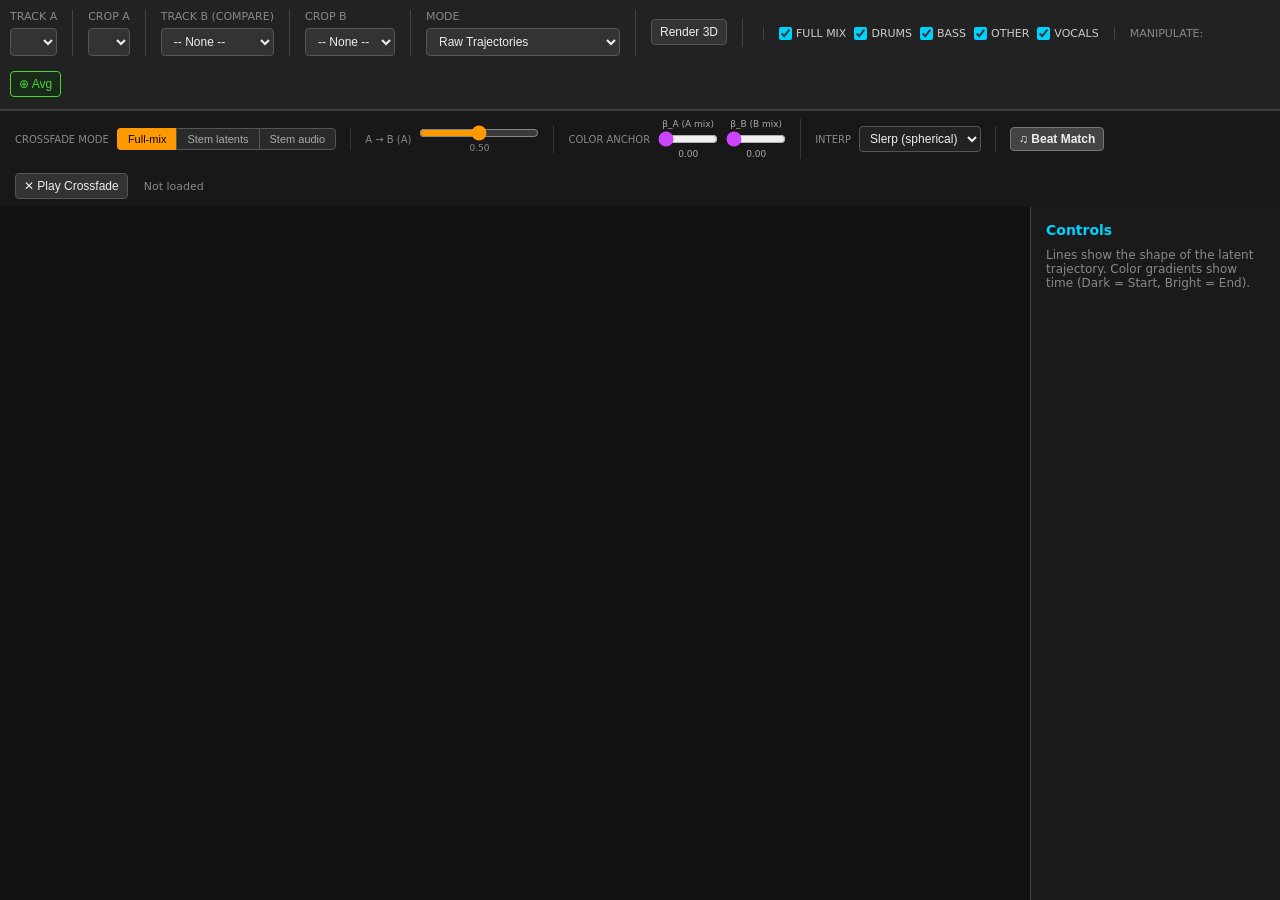
==== commit 0c698d8e: "feat: remove Load button, add mode switch, make crossfade panel always visible Co-Authored-By: Claud" ====
--- a/plots/latent_shape_explorer/index.html
+++ b/plots/latent_shape_explorer/index.html
@@ -67,7 +67,7 @@
 
     /* Crossfade panel */
     #xfade-panel {
-      display: none; /* hidden until toggled */
+      display: flex;
       background: #181818;
       border-top: 1px solid #383838;
       padding: 8px 15px;
@@ -75,7 +75,6 @@
       align-items: center;
       flex-wrap: wrap;
     }
-    #xfade-panel.open { display: flex; }
     .xfade-section {
       display: flex; gap: 8px; align-items: center;
       padding-right: 14px; border-right: 1px solid #383838;
@@ -92,11 +91,18 @@
     }
     .beta-slider span { font-size: 9px; color: #aaa; }
     .beta-slider input[type=range] { width: 60px; accent-color: #cc44ff; }
-    #btn-xfade-toggle {
-      background: #2a2200; color: #ff9900; border: 1px solid #ff9900;
-      padding: 5px 10px; border-radius: 4px; font-size: 12px; cursor: pointer;
-    }
-    #btn-xfade-toggle.open { background: #ff9900; color: #000; }
+    .mode-switch { display: flex; gap: 0; }
+    .mode-switch button {
+      background: #2a2a2a; color: #aaa; border: 1px solid #555;
+      padding: 4px 10px; font-size: 11px; border-radius: 0; cursor: pointer;
+      border-right: none;
+    }
+    .mode-switch button:first-child { border-radius: 4px 0 0 4px; }
+    .mode-switch button:last-child  { border-radius: 0 4px 4px 0; border-right: 1px solid #555; }
+    .mode-switch button.active { background: #ff9900; color: #000; border-color: #ff9900; }
+    #xf_fullmix_row { display: flex; flex-direction: column; align-items: center; gap: 2px; }
+    #xf_fullmix_row span { font-size: 9px; color: #888; }
+    #xf_fullmix_row input[type=range] { width: 120px; accent-color: #ff9900; }
     #btn-xfade-play {
       width: 110px; font-weight: bold;
       background: #ff9900; color: #000; border: none;
@@ -146,19 +152,30 @@
       <span style="font-size: 11px; color:#888; text-transform:uppercase;">Manipulate:</span>
       <!-- Sliders injected here -->
   </div>
-  <div class="playback-panel" style="display: flex; gap: 10px; align-items: center; border-left: 1px solid #444; padding-left: 15px;">
-      <button id="btn_play" style="width: 80px; font-weight: bold; background: #00d2ff; color: #000; border:none;">▶ Load</button>
-      <span id="audio_status" style="font-size: 11px; color: #888; width: 120px; white-space: nowrap; overflow: hidden; text-overflow: ellipsis;">No audio</span>
-  </div>
-  <!-- Crossfade toggle -->
-  <div style="display:flex; align-items:center; border-left: 1px solid #444; padding-left: 15px;">
-    <button id="btn-xfade-toggle" title="Toggle latent crossfade controls">✕ Crossfade</button>
+  <div class="panel" style="flex-direction: row; align-items: flex-end; gap: 8px; padding-bottom: 2px;">
+    <button id="btn_avg" style="background:#1a2a1a;color:#4cd137;border:1px solid #4cd137;padding:5px 8px;border-radius:4px;font-size:12px;" title="Decode and play average of all Track A latents">⊕ Avg</button>
+    <span id="avg_status" style="font-size:11px;color:#888;"></span>
   </div>
 </header>
 
-<!-- Crossfade panel (below header, hidden by default) -->
+<!-- Crossfade panel -->
 <div id="xfade-panel">
   <div class="xfade-section">
+    <label>Crossfade Mode</label>
+    <div class="mode-switch">
+      <button id="xf_mode_ab"     class="active" data-mode="ab">Full-mix</button>
+      <button id="xf_mode_latent" data-mode="latent">Stem latents</button>
+      <button id="xf_mode_stems"  data-mode="stems">Stem audio</button>
+    </div>
+  </div>
+  <div class="xfade-section" id="xf_fullmix_section">
+    <label>A → B (α)</label>
+    <div id="xf_fullmix_row">
+      <input type="range" id="xf_mix" min="0" max="1" step="0.01" value="0.5">
+      <span id="xf_mix_val">0.50</span>
+    </div>
+  </div>
+  <div class="xfade-section" id="xf_stem_section">
     <label>Stem A→B (α)</label>
     <div class="stem-alpha">
       <span>Drums</span>
@@ -213,7 +230,6 @@
 
 <div id="main-container">
   <div id="plot-container">
-    <canvas id="waveform_canvas" width="600" height="100" style="position: absolute; top: 15px; left: 15px; z-index: 99; pointer-events: none; background: rgba(0,0,0,0.5); border: 1px solid #444; border-radius: 4px; display: none;"></canvas>
     <div id="plot"></div>
     <div id="loader" class="loading">Loading...</div>
   </div>
@@ -240,9 +256,6 @@
   const btn_render = document.getElementById("btn_render");
   const loader = document.getElementById("loader");
   const legend_items = document.getElementById("legend_items");
-  const btn_play = document.getElementById("btn_play");
-  const audio_status = document.getElementById("audio_status");
-
   // Stem toggles
   const toggles = {
       fullmix: document.getElementById("chk_fullmix"),
@@ -280,14 +293,6 @@
           renderPlot();
       });
   });
-
-  // Audio Context
-  let audioCtx = null;
-  let audioBuffer = null;
-  let sourceNode = null;
-  let playStart = 0;
-  let pauseOffset = 0;
-  let animationFrameId = null;
 
   // Latent Manipulation globals
   let pcaComponents = null; // shape [3, 64]
@@ -305,7 +310,6 @@
 
   // ---- Crossfade UI wiring ------------------------------------------------
   const xfadePanel = document.getElementById("xfade-panel");
-  const btnXfadeToggle = document.getElementById("btn-xfade-toggle");
   const btnXfadePlay = document.getElementById("btn_xfade_play");
   const xfadeStatus = document.getElementById("xfade_status");
   const btnBeatMatch = document.getElementById("btn_beatmatch");
@@ -338,6 +342,31 @@
   xfBetaB.addEventListener("change", () => reloadXfadeIfPlaying());
   xfInterp.addEventListener("change", () => reloadXfadeIfPlaying());
 
+  // ---- Mode switch --------------------------------------------------------
+  const xfModeButtons = document.querySelectorAll('.mode-switch button');
+  let xfMode = 'ab';  // 'ab' | 'latent' | 'stems'
+
+  function setXfMode(mode) {
+    xfMode = mode;
+    xfModeButtons.forEach(b => b.classList.toggle('active', b.dataset.mode === mode));
+    // Full-mix: show single α slider, hide per-stem sliders
+    const isFullMix = mode === 'ab';
+    document.getElementById('xf_fullmix_section').style.display = isFullMix ? '' : 'none';
+    document.getElementById('xf_stem_section').style.display    = isFullMix ? 'none' : '';
+    reloadXfadeIfPlaying();
+  }
+
+  xfModeButtons.forEach(b => b.addEventListener('click', () => setXfMode(b.dataset.mode)));
+  setXfMode('ab');  // initial state
+
+  // Wire the single-α slider
+  const xfMix    = document.getElementById('xf_mix');
+  const xfMixVal = document.getElementById('xf_mix_val');
+  xfMix.addEventListener('input', e => {
+    xfMixVal.textContent = parseFloat(e.target.value).toFixed(2);
+  });
+  xfMix.addEventListener('change', () => reloadXfadeIfPlaying());
+
   let isBeatMatch = false;
   btnBeatMatch.addEventListener("click", () => {
     isBeatMatch = !isBeatMatch;
@@ -351,6 +380,8 @@
   let xfadeBuffer      = null;
   let xfadeSourceNode  = null;
   let xfadeAnimFrameId = null;
+  let xfadePlayStart   = 0;
+  let animationFrameId = null;
 
   function getXfadeCtx() {
     if (!xfadeAudioCtx) xfadeAudioCtx = new AudioContext();
@@ -367,22 +398,13 @@
     }
     xfadeBuffer = null; // force fresh decode on next play
     if (wasPlaying) {
-      btnXfadePlay.textContent = "✕ Play Crossfade";
+      btnXfadePlay.textContent = "▶ Play Crossfade";
       xfadeStatus.textContent = "Reloading...";
       setTimeout(() => fetchXfadeAudio(true), 50);
     } else {
       setTimeout(() => fetchXfadeAudio(false), 50);
     }
   }
-
-  // Toggle panel open/close
-  btnXfadeToggle.addEventListener("click", () => {
-    const isOpen = xfadePanel.classList.toggle("open");
-    btnXfadeToggle.classList.toggle("open", isOpen);
-    btnXfadeToggle.textContent = isOpen ? "▲ Crossfade" : "▶ Crossfade";
-    if (isOpen) renderGhostTrace();
-    else removeGhostTrace();
-  });
 
   // Play / stop crossfade
   btnXfadePlay.addEventListener("click", () => {
@@ -495,12 +517,24 @@
     const bA   = parseFloat(xfBetaA.value).toFixed(3);
     const bB   = parseFloat(xfBetaB.value).toFixed(3);
     const interp = xfInterp.value;
-    const stemParts = XF_STEMS.map(s =>
-      `${s}=${parseFloat(xfStemSliders[s].value).toFixed(3)}`
-    ).join("&");
-
-    let url = `http://localhost:7891/crossfade?mode=latent&track_a=${encodeURIComponent(tA)}&track_b=${encodeURIComponent(tB)}&pos_a=${posA}&pos_b=${posB}&${stemParts}&beta_a=${bA}&beta_b=${bB}&interp=${interp}`;
-    
+
+    let stemOrMixParams;
+    if (xfMode === 'ab') {
+      stemOrMixParams = `mix=${parseFloat(xfMix.value).toFixed(3)}`;
+    } else {
+      stemOrMixParams = XF_STEMS.map(s =>
+        `${s}=${parseFloat(xfStemSliders[s].value).toFixed(3)}`
+      ).join("&");
+    }
+
+    const manips = getGlobalManipulationOffsets();
+    let manipQS = "";
+    if (manips.manip_channels.length > 0) {
+        manipQS = `&manip_channels=${manips.manip_channels.join(",")}&manip_amounts=${manips.manip_amounts.map(v => v.toFixed(3)).join(",")}`;
+    }
+
+    let url = `http://localhost:7891/crossfade?mode=${xfMode}&track_a=${encodeURIComponent(tA)}&track_b=${encodeURIComponent(tB)}&pos_a=${posA}&pos_b=${posB}&${stemOrMixParams}&beta_a=${bA}&beta_b=${bB}&interp=${interp}${manipQS}`;
+
     if (isBeatMatch) {
         const bm = computeBeatMatch(tA, tB);
         if (bm) {
@@ -523,11 +557,9 @@
           if (!r.ok) throw new Error("HTTP " + r.status); 
           const metaStr = r.headers.get("X-Crossfade-Meta");
           if (metaStr) {
-              try { window._xfadeMeta = JSON.parse(metaStr); drawWaveforms(); } catch(e){}
-          } else {
-              window._xfadeMeta = null; drawWaveforms();
-          }
-          return r.arrayBuffer(); 
+              try { window._xfadeMeta = JSON.parse(metaStr); } catch(e){}
+          }
+          return r.arrayBuffer();
       })
       .then(ab => getXfadeCtx().decodeAudioData(ab))
       .then(buf => {
@@ -555,7 +587,9 @@
     const off = Math.max(0, offset % xfadeBuffer.duration);
     src.start(0, off);
     xfadeSourceNode = src;
+    xfadePlayStart = ctx.currentTime - off;
     btnXfadePlay.textContent = "⏸ Stop Crossfade";
+    animationFrameId = requestAnimationFrame(updateAnimation);
     src.onended = () => {
       if (xfadeSourceNode === src) {
         xfadeSourceNode = null;
@@ -564,56 +598,6 @@
         xfadeStatus.textContent = "Ended";
       }
     };
-  }
-
-  function drawWaveforms() {
-      const meta = window._xfadeMeta;
-      const canvas = document.getElementById("waveform_canvas");
-      if (!meta || !meta.env_a || !meta.env_b) {
-          canvas.style.display = 'none';
-          return;
-      }
-      canvas.style.display = 'block';
-      const ctx = canvas.getContext('2d');
-      ctx.clearRect(0,0,canvas.width, canvas.height);
-      
-      const lenA = meta.env_a.length;
-      const lenB = meta.env_b.length;
-      const maxLen = Math.max(lenA, lenB);
-      if (maxLen === 0) return;
-      
-      function drawEnv(env, color, yOffset, maxH) {
-          if (!env || env.length === 0) return;
-          ctx.beginPath();
-          ctx.strokeStyle = color;
-          ctx.lineWidth = 1;
-          for (let i = 0; i < Math.min(env.length, maxLen); i++) {
-              const x = (i / maxLen) * canvas.width;
-              const y = yOffset + (1 - env[i]) * maxH; 
-              ctx.moveTo(x, yOffset + maxH);
-              ctx.lineTo(x, y);
-          }
-          ctx.stroke();
-      }
-      
-      drawEnv(meta.env_a, 'rgba(255, 255, 100, 0.7)', 0, 50);
-      drawEnv(meta.env_b, 'rgba(255, 255, 100, 0.7)', 50, 50);
-      
-      if (meta.downbeats && meta.downbeats.length) {
-          ctx.strokeStyle = 'rgba(255, 50, 50, 0.8)';
-          ctx.setLineDash([2, 4]);
-          const dur_s = (maxLen * meta.env_chunk) / meta.sr;
-          for (let db of meta.downbeats) {
-              const x = (db / dur_s) * canvas.width;
-              if (x >= 0 && x <= canvas.width) {
-                  ctx.beginPath();
-                  ctx.moveTo(x, 0);
-                  ctx.lineTo(x, canvas.height);
-                  ctx.stroke();
-              }
-          }
-          ctx.setLineDash([]);
-      }
   }
 
   // ---- Ghost trace (morphed A↔B trajectory in 3D) ------------------------
@@ -642,7 +626,6 @@
   }
 
   function renderGhostTrace() {
-    if (!xfadePanel.classList.contains("open")) return;
     if (!_lastShapeA || !_lastShapeB) return;
     const t = meanAlpha();
     const GHOST_STEMS = ["fullmix", "drums", "bass", "other", "vocals"];
@@ -707,30 +690,6 @@
       .map((t, i) => (t.name && t.name.startsWith('Ghost')) ? i : -1)
       .filter(i => i >= 0);
     if (toDelete.length > 0) Plotly.deleteTraces('plot', toDelete).catch(() => {});
-  }
-
-  function getAudioCtx() {
-      if (!audioCtx) audioCtx = new AudioContext();
-      if (audioCtx.state === 'suspended') audioCtx.resume();
-      return audioCtx;
-  }
-
-  // Stop current playback, clear stale buffer, and re-fetch if audio was active.
-  // Called after manipulation sliders change so the decoded audio reflects the new latent.
-  function reloadAudioIfPlaying() {
-      const wasPlaying = !!sourceNode;
-      if (sourceNode) {
-          try { sourceNode.stop(); } catch(e) {}
-          sourceNode = null;
-          cancelAnimationFrame(animationFrameId);
-          btn_play.textContent = "▶ Play";
-      }
-      audioBuffer = null;  // force re-fetch on next play
-      pauseOffset = 0;
-      if (wasPlaying) {
-          // Small delay so the stop clears cleanly before re-requesting
-          setTimeout(() => btn_play.click(), 50);
-      }
   }
 
   // Load tracks on init (fast, small JSON)
@@ -826,9 +785,9 @@
               renderPlot(); // Re-render instantly to see structural shift
           });
 
-          // On slider release: reload audio with the new manipulation if it was playing
+          // On slider release: reload crossfade audio with the new manipulation if it was playing
           slider.addEventListener("change", () => {
-              reloadAudioIfPlaying();
+              reloadXfadeIfPlaying();
           });
 
           wrapper.appendChild(lbl);
@@ -852,18 +811,19 @@
           if (val === 0) continue;
           
           const corr = correlations[key];
-          // We will push the top 5 positive and negative correlated channels
+          // Push the top 5 positive and negative correlated channels
           // proportionally to their correlation score * the slider value.
+          // Fall back to unit weights if scores were not computed (all zero).
           for (let i=0; i < corr.top_positive_channels.length; i++) {
               let ch = corr.top_positive_channels[i];
-              let score = corr.top_positive_scores[i];
+              let score = corr.top_positive_scores[i] || 1.0;  // fallback: unit weight
               chMap[ch] = (chMap[ch] || 0) + (score * val);
           }
           for (let i=0; i < corr.top_negative_channels.length; i++) {
               let ch = corr.top_negative_channels[i];
-              let score = corr.top_negative_scores[i]; // this is negative
-              // If we increase slider (val > 0), we want to DECREASE negative correlated channels
-              chMap[ch] = (chMap[ch] || 0) + (score * val * -1); 
+              // score is already negative; multiplying by val gives a negative delta
+              let score = corr.top_negative_scores[i] || -1.0;  // fallback: unit weight
+              chMap[ch] = (chMap[ch] || 0) + (score * val);
           }
       }
       
@@ -883,7 +843,6 @@
   });
   
   cropA_sel.addEventListener('change', () => {
-      reloadAudioIfPlaying();
       reloadXfadeIfPlaying();
   });
   cropB_sel.addEventListener('change', () => {
@@ -906,120 +865,24 @@
         // Auto-reload on track change after crops populate
         if (selectEl === cropA_sel) {
            renderPlot();
-           fetchSelectedAudio(false);
         } else if (selectEl === cropB_sel) {
-           if (xfadePanel.classList.contains("open")) fetchXfadeAudio(false);
+           fetchXfadeAudio(false);
         }
       });
   }
 
   cropA_sel.addEventListener('change', () => {
       renderPlot();
-      fetchSelectedAudio(false);
   });
-  
+
   cropB_sel.addEventListener('change', () => {
-      if (xfadePanel.classList.contains("open")) fetchXfadeAudio(false);
+      fetchXfadeAudio(false);
   });
 
   mode_sel.addEventListener('change', renderPlot);
 
   btn_render.style.display = "none";
   btn_render.addEventListener('click', renderPlot);
-
-  function fetchSelectedAudio(autoPlay = false) {
-    const tA = trackA_sel.value;
-    const cA = cropA_sel.value;
-    if(!tA || !cA) return;
-    
-    const opt = cropA_sel.options[cropA_sel.selectedIndex];
-    const pos = opt ? opt.dataset.position || 0.5 : 0.5;
-    
-    // Inject latent manipulation channels if any
-    const manips = getGlobalManipulationOffsets();
-    let manipQS = "";
-    if (manips.manip_channels.length > 0) {
-        manipQS = `&manip_channels=${manips.manip_channels.join(",")}&manip_amounts=${manips.manip_amounts.map(v => v.toFixed(3)).join(",")}`;
-    }
-
-    if (!autoPlay) {
-      btn_play.textContent = "⌛ Load";
-    }
-    audio_status.textContent = "Loading...";
-    
-    const url = `http://localhost:7891/decode?track=${encodeURIComponent(tA)}&position=${encodeURIComponent(pos)}${manipQS}`;
-    fetch(url)
-      .then(r => {
-        if (!r.ok) throw new Error("HTTP " + r.status);
-        return r.arrayBuffer();
-      })
-      .then(ab => getAudioCtx().decodeAudioData(ab))
-      .then(buf => {
-          audioBuffer = buf;
-          audio_status.textContent = `Ready (${buf.duration.toFixed(1)}s)`;
-          btn_play.textContent = "▶ Play";
-          if (autoPlay) {
-              startPlayback(0);
-          }
-      })
-      .catch(e => {
-          console.error("Playback fetch failed", e);
-          audio_status.textContent = "Error: " + e.message;
-          btn_play.textContent = "▶ Play";
-      });
-  }
-
-  btn_play.addEventListener('click', () => {
-    if (sourceNode) {
-        // Stop playing
-        sourceNode.stop();
-        sourceNode = null;
-        pauseOffset = 0;
-        btn_play.textContent = "▶ Play";
-        cancelAnimationFrame(animationFrameId);
-        return;
-    }
-    
-    if (audioBuffer) {
-        // Resume playing
-        startPlayback(pauseOffset);
-        return;
-    }
-
-    const tA = trackA_sel.value;
-    const cA = cropA_sel.value;
-    if(!tA || !cA) return alert("Select Track A and Crop A first.");
-    
-    // If not loaded yet, fetch and autoplay
-    fetchSelectedAudio(true);
-  });
-
-  function startPlayback(offset) {
-      if (!audioBuffer) return;
-      const ctx = getAudioCtx();
-      if (sourceNode) { try { sourceNode.stop(); } catch(e){} }
-      
-      const src = ctx.createBufferSource();
-      src.buffer = audioBuffer;
-      src.connect(ctx.destination);
-      const off = Math.max(0, offset % audioBuffer.duration);
-      src.start(0, off);
-      
-      sourceNode = src;
-      playStart = ctx.currentTime - off;
-      btn_play.textContent = "⏸ Stop";
-      
-      src.onended = () => {
-          if (sourceNode === src) {
-              sourceNode = null;
-              pauseOffset = 0;
-              btn_play.textContent = "▶ Play";
-              cancelAnimationFrame(animationFrameId);
-          }
-      };
-      
-      animationFrameId = requestAnimationFrame(updateAnimation);
-  }
 
   async function fetchShape(track, crop) {
     const res = await fetch(`${BASE_URL}/api/shape?track=${encodeURIComponent(track)}&crop=${encodeURIComponent(crop)}`);
@@ -1258,8 +1121,8 @@
 
       await Plotly.react('plot', traces, layout);
 
-      // Re-inject ghost trace if crossfade panel is open and both shapes available
-      if (xfadePanel.classList.contains('open') && _lastShapeA && _lastShapeB) {
+      // Re-inject ghost trace if both shapes available
+      if (_lastShapeA && _lastShapeB) {
         renderGhostTrace();
       }
 
@@ -1273,10 +1136,10 @@
   
   // Animation syncing
   function updateAnimation() {
-      if (!sourceNode || !audioBuffer || !window.plottedTrajectories || window.plottedTrajectories.length === 0) return;
-      
-      const currentTime = getAudioCtx().currentTime - playStart;
-      const duration = audioBuffer.duration;
+      if (!xfadeSourceNode || !xfadeBuffer || !window.plottedTrajectories || window.plottedTrajectories.length === 0) return;
+
+      const currentTime = xfadeAudioCtx.currentTime - xfadePlayStart;
+      const duration = xfadeBuffer.duration;
       const progress = currentTime / duration;
       
       const targetData = [];
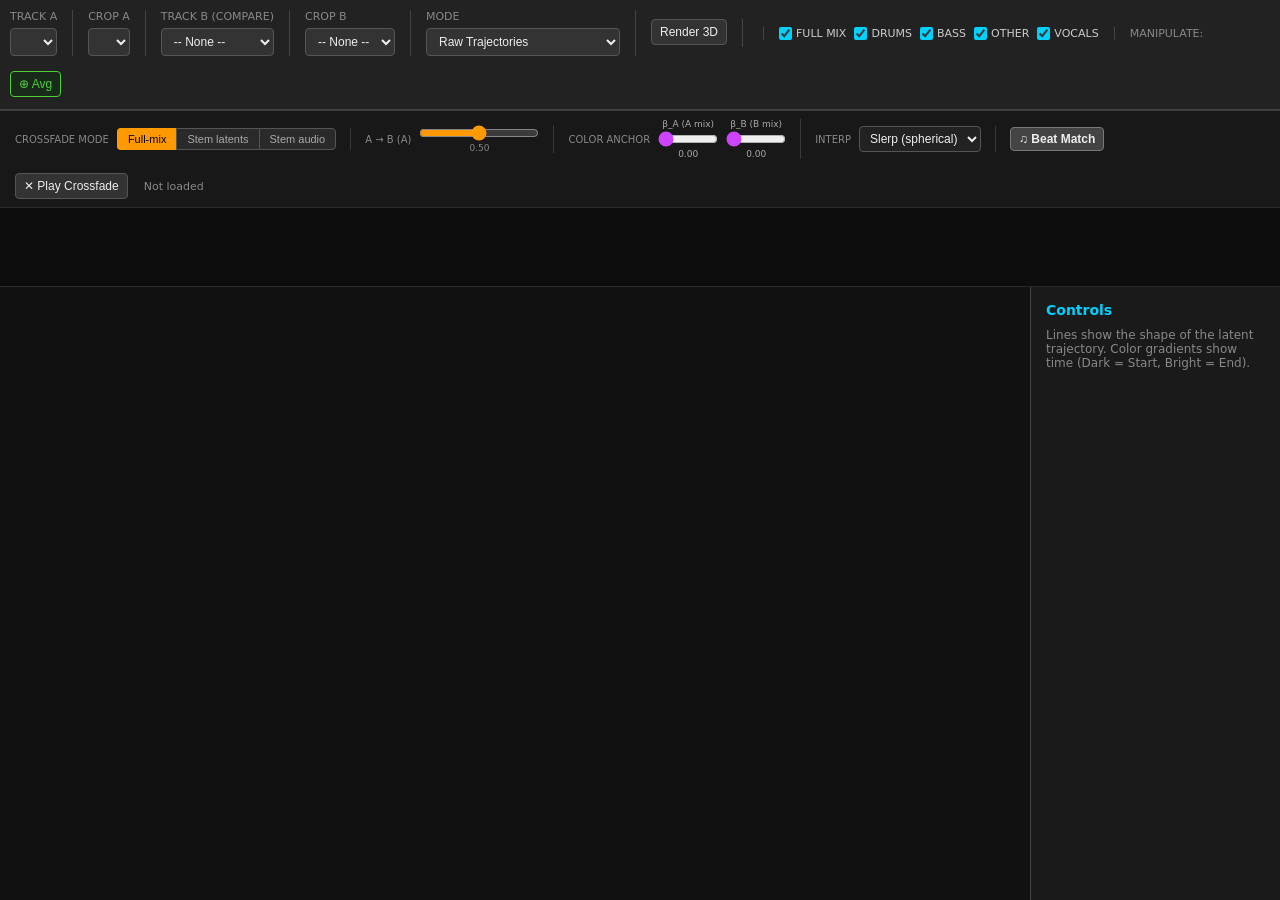
==== commit 6d98aca0: "feat: add alignment bar with onset/beat/downbeat tick marks Co-Authored-By: Claude Sonnet 4.6 <norep" ====
--- a/plots/latent_shape_explorer/index.html
+++ b/plots/latent_shape_explorer/index.html
@@ -107,6 +107,11 @@
       width: 110px; font-weight: bold;
       background: #ff9900; color: #000; border: none;
       padding: 5px 8px; border-radius: 4px; font-size: 12px; cursor: pointer;
+    }
+    #alignment-bar {
+      width: 100%; height: 80px; display: block;
+      background: #0d0d0d; border-top: 1px solid #2a2a2a; border-bottom: 1px solid #2a2a2a;
+      flex-shrink: 0;
     }
   </style>
 </head>
@@ -228,6 +233,8 @@
   </div>
 </div>
 
+<canvas id="alignment-bar"></canvas>
+
 <div id="main-container">
   <div id="plot-container">
     <div id="plot"></div>
@@ -382,6 +389,88 @@
   let xfadeAnimFrameId = null;
   let xfadePlayStart   = 0;
   let animationFrameId = null;
+
+  // ---- Alignment bar state ------------------------------------------------
+  const SHAPE_BASE = 'http://localhost:7892';
+  let _tcA = null;  // { beats, downbeats, onsets, duration, bpm } for crop A
+  let _tcB = null;  // same for crop B
+  let _bmTransformB = null;  // { stretch, phase } or null
+
+  async function fetchTimecodes(track, crop, slot) {
+    if (!track || !crop) return;
+    try {
+      const r = await fetch(`${SHAPE_BASE}/api/timecodes?track=${encodeURIComponent(track)}&crop=${encodeURIComponent(crop)}`);
+      if (!r.ok) return;
+      const data = await r.json();
+      if (slot === 'A') _tcA = data;
+      else              _tcB = data;
+      drawAlignmentBar();
+    } catch(e) {}
+  }
+
+  function drawAlignmentBar() {
+    const canvas = document.getElementById('alignment-bar');
+    const W = canvas.width  = canvas.offsetWidth;
+    const H = canvas.height = canvas.offsetHeight || 80;
+    const ctx = canvas.getContext('2d');
+    ctx.clearRect(0, 0, W, H);
+
+    const LANE_H   = H / 2;
+    const LABEL_W  = 18;
+
+    function drawLane(tc, yOff, label, transform) {
+      if (!tc) return;
+      const dur = tc.duration;
+      if (!dur) return;
+
+      ctx.fillStyle = '#555';
+      ctx.font = '9px monospace';
+      ctx.fillText(label, 2, yOff + LANE_H * 0.6);
+
+      function toX(t) {
+        let tDisplay = t;
+        if (transform) tDisplay = t * transform.stretch + transform.phase;
+        return LABEL_W + (tDisplay / dur) * (W - LABEL_W - 30);
+      }
+
+      function drawTicks(times, color, width) {
+        if (!times || times.length === 0) return;
+        ctx.strokeStyle = color;
+        ctx.lineWidth   = width;
+        ctx.beginPath();
+        for (const t of times) {
+          const x = toX(t);
+          if (x < LABEL_W || x > W - 30) continue;
+          ctx.moveTo(x, yOff);
+          ctx.lineTo(x, yOff + LANE_H);
+        }
+        ctx.stroke();
+      }
+
+      drawTicks(tc.onsets,    'rgba(255,220,0,0.6)',   1);
+      drawTicks(tc.beats,     'rgba(80,220,80,0.7)',   1.5);
+      drawTicks(tc.downbeats, 'rgba(220,60,60,0.9)',   2);
+    }
+
+    drawLane(_tcA, 0,      'A', null);
+    drawLane(_tcB, LANE_H, 'B', _bmTransformB);
+
+    ctx.strokeStyle = '#2a2a2a';
+    ctx.lineWidth = 1;
+    ctx.beginPath(); ctx.moveTo(0, LANE_H); ctx.lineTo(W, LANE_H); ctx.stroke();
+
+    const legendX = W - 28;
+    [['rgba(255,220,0,0.8)', 'O'], ['rgba(80,220,80,0.8)', 'B'], ['rgba(220,60,60,0.9)', 'D']].forEach(([c, lbl], i) => {
+      ctx.fillStyle = c;
+      ctx.fillRect(legendX, 4 + i * 14, 8, 2);
+      ctx.fillStyle = '#666';
+      ctx.font = '8px monospace';
+      ctx.fillText(lbl, legendX + 10, 7 + i * 14);
+    });
+  }
+
+  new ResizeObserver(() => drawAlignmentBar())
+    .observe(document.getElementById('alignment-bar'));
 
   function getXfadeCtx() {
     if (!xfadeAudioCtx) xfadeAudioCtx = new AudioContext();
@@ -844,9 +933,11 @@
   
   cropA_sel.addEventListener('change', () => {
       reloadXfadeIfPlaying();
+      fetchTimecodes(trackA_sel.value, cropA_sel.value, 'A');
   });
   cropB_sel.addEventListener('change', () => {
       reloadXfadeIfPlaying();
+      fetchTimecodes(trackB_sel.value, cropB_sel.value, 'B');
   });
 
   function loadCrops(track, selectEl, allowNull=false) {
@@ -865,8 +956,12 @@
         // Auto-reload on track change after crops populate
         if (selectEl === cropA_sel) {
            renderPlot();
+           const firstOpt = cropA_sel.options[cropA_sel.selectedIndex];
+           if (firstOpt) fetchTimecodes(track, firstOpt.value, 'A');
         } else if (selectEl === cropB_sel) {
            fetchXfadeAudio(false);
+           const firstOpt = cropB_sel.options[cropB_sel.selectedIndex];
+           if (firstOpt) fetchTimecodes(track, firstOpt.value, 'B');
         }
       });
   }
@@ -1102,10 +1197,15 @@
             y: yRange / maxRange,
             z: zRange / maxRange
           },
-          camera: {
-            eye: { x: 1.05, y: 1.05, z: 1.05 },
-            center: { x: 0, y: 0, z: 0 }
-          },
+          camera: (() => {
+            const plotDiv = document.getElementById('plot');
+            try {
+              const existing = plotDiv._fullLayout && plotDiv._fullLayout.scene
+                               && plotDiv._fullLayout.scene.camera;
+              if (existing && existing.eye) return existing;
+            } catch(e) {}
+            return { eye: { x: 1.05, y: 1.05, z: 1.05 }, center: { x: 0, y: 0, z: 0 } };
+          })(),
           domain: { x: [0, 1], y: [0, 1] }
         },
         paper_bgcolor: '#111',
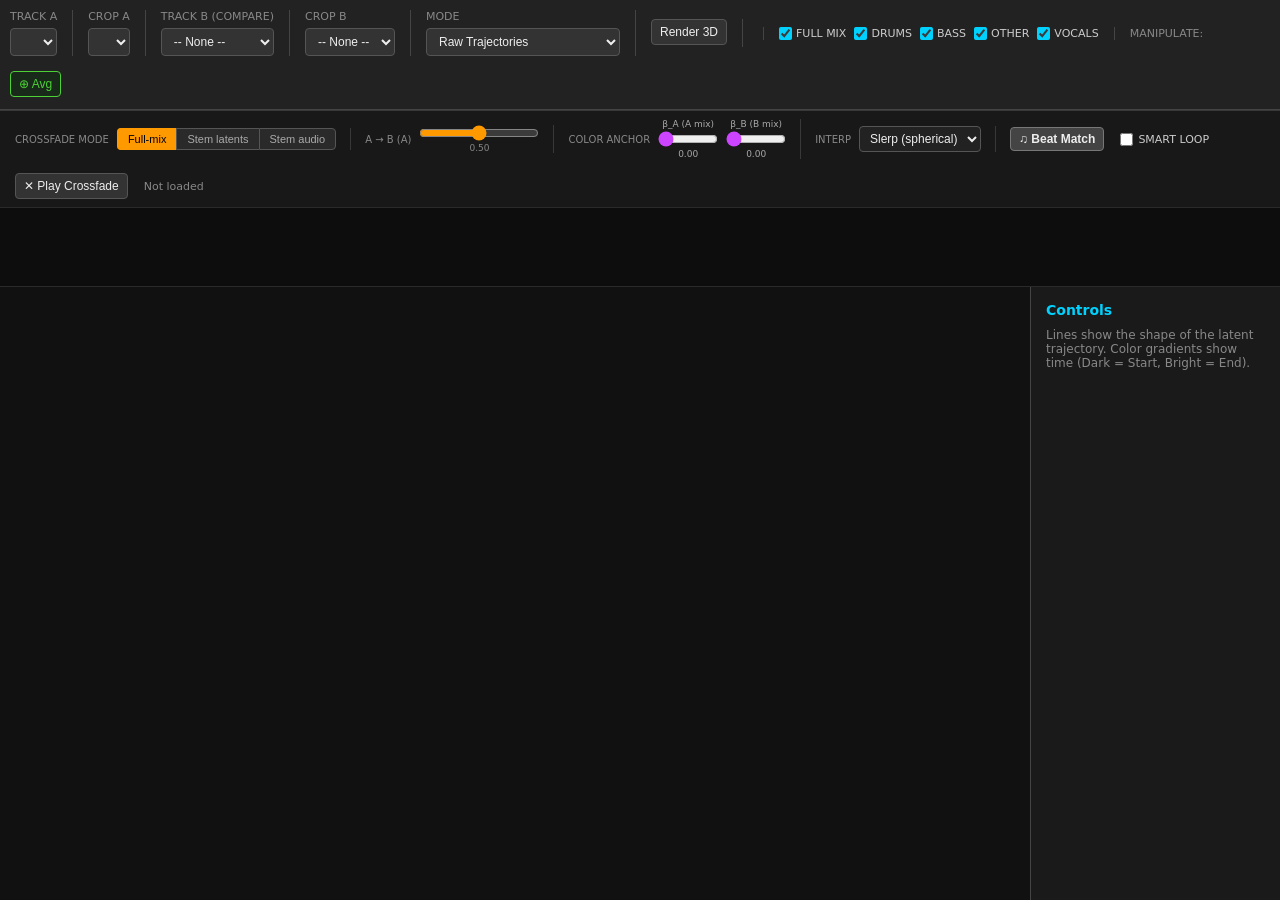
==== commit 1749b711: "feat: client-side smart loop with equal-power crossfade at beat boundaries Co-Authored-By: Claude So" ====
--- a/plots/latent_shape_explorer/index.html
+++ b/plots/latent_shape_explorer/index.html
@@ -226,6 +226,11 @@
   <div class="xfade-section" style="border-right:none; align-items:center;">
     <button id="btn_beatmatch" style="background:#444; color:#eee; border:1px solid #777; padding:4px 8px; border-radius:4px; font-weight:bold; cursor:pointer;" title="Align BPM and Key before crossfading">♫ Beat Match</button>
     <div id="bm_info" style="font-size:10px; color:#aaa; margin-top:5px; text-align:center; min-height:14px;"></div>
+    <label style="font-size:11px;color:#ccc;display:flex;align-items:center;gap:5px;cursor:pointer;">
+      <input type="checkbox" id="chk_smart_loop" style="accent-color:#00d2ff;">
+      Smart loop
+    </label>
+    <span id="smart_loop_hint" style="font-size:10px;color:#888;display:none;"></span>
   </div>
   <div class="xfade-section">
     <button id="btn_xfade_play">✕ Play Crossfade</button>
@@ -380,6 +385,7 @@
     btnBeatMatch.style.background = isBeatMatch ? "#5bc4ff" : "#444";
     btnBeatMatch.style.color      = isBeatMatch ? "#000" : "#eee";
     updateBmInfo();
+    updateAlignmentTransform();
     reloadXfadeIfPlaying();
   });
 
@@ -395,6 +401,31 @@
   let _tcA = null;  // { beats, downbeats, onsets, duration, bpm } for crop A
   let _tcB = null;  // same for crop B
   let _bmTransformB = null;  // { stretch, phase } or null
+
+  const chkSmartLoop = document.getElementById('chk_smart_loop');
+  const smartLoopHint = document.getElementById('smart_loop_hint');
+
+  const _XFADE_N = 128;
+  const _FADE_IN  = new Float32Array(_XFADE_N).map((_, i) => Math.sqrt(i / (_XFADE_N - 1)));
+  const _FADE_OUT = new Float32Array(_XFADE_N).map((_, i) => Math.sqrt(1 - i / (_XFADE_N - 1)));
+
+  let _loopScheduler = null;
+
+  function computeLoopEnd(buf) {
+    const beats  = _tcA ? _tcA.beats  : null;
+    const beatsB = _tcB ? _tcB.beats : null;
+    if (!beats || !beatsB || beats.length < 4 || beatsB.length < 4) return null;
+    const barsA = Math.floor(beats.length / 4);
+    const barsB = Math.floor(beatsB.length / 4);
+    let loopBars = Math.min(barsA, barsB);
+    loopBars = Math.floor(loopBars / 4) * 4;
+    if (loopBars === 0) return null;
+    const beatIdx = loopBars * 4;
+    if (beatIdx < beats.length) return beats[beatIdx];
+    const bpm = _tcA.bpm;
+    if (!bpm) return null;
+    return (loopBars * 4 / bpm) * 60;
+  }
 
   async function fetchTimecodes(track, crop, slot) {
     if (!track || !crop) return;
@@ -498,10 +529,11 @@
   // Play / stop crossfade
   btnXfadePlay.addEventListener("click", () => {
     if (xfadeSourceNode) {
-      xfadeSourceNode.stop();
+      try { xfadeSourceNode.stop(); } catch(e) {}
       xfadeSourceNode = null;
-      btnXfadePlay.textContent = "▶ Play Crossfade";
-      xfadeStatus.textContent = "Stopped";
+      if (_loopScheduler) { clearTimeout(_loopScheduler.timer); _loopScheduler = null; }
+      btnXfadePlay.textContent = '▶ Play Crossfade';
+      xfadeStatus.textContent = 'Stopped';
       return;
     }
     if (xfadeBuffer) {
@@ -594,6 +626,23 @@
       bmInfo.innerHTML = lines.join('<br>') || "No BPM/Chroma data";
   }
 
+  function updateAlignmentTransform() {
+    if (!isBeatMatch) {
+      _bmTransformB = null;
+    } else {
+      const tA = trackA_sel.value;
+      const tB = trackB_sel.value;
+      if (tA && tB) {
+        const bm = computeBeatMatch(tA, tB);
+        _bmTransformB = (bm && bm.stretchB !== 1.0)
+          ? { stretch: 1.0 / bm.stretchB, phase: 0 }
+          : null;
+      } else {
+        _bmTransformB = null;
+      }
+    }
+    drawAlignmentBar();
+  }
 
   function buildXfadeURL() {
     const tA = trackA_sel.value;
@@ -631,6 +680,7 @@
             url += `&shift_b=${bm.shiftB}&stretch_b=${bm.stretchB.toFixed(4)}`;
         }
     }
+    if (chkSmartLoop.checked) url += '&smart_loop=0';
     return url;
   }
 
@@ -670,23 +720,82 @@
     if (!xfadeBuffer) return;
     const ctx = getXfadeCtx();
     if (xfadeSourceNode) { try { xfadeSourceNode.stop(); } catch(e){} }
-    const src = ctx.createBufferSource();
-    src.buffer = xfadeBuffer;
-    src.connect(ctx.destination);
-    const off = Math.max(0, offset % xfadeBuffer.duration);
-    src.start(0, off);
-    xfadeSourceNode = src;
-    xfadePlayStart = ctx.currentTime - off;
-    btnXfadePlay.textContent = "⏸ Stop Crossfade";
+    xfadeSourceNode = null;
+
+    if (_loopScheduler) {
+      clearTimeout(_loopScheduler.timer);
+      _loopScheduler = null;
+    }
+
+    const XFADE_DUR = 0.010;
+
+    if (chkSmartLoop.checked) {
+      const loopEnd = computeLoopEnd(xfadeBuffer);
+      if (loopEnd === null || loopEnd <= XFADE_DUR * 2) {
+        chkSmartLoop.checked = false;
+        smartLoopHint.textContent = 'Not enough beat data for loop';
+        smartLoopHint.style.display = 'inline';
+        setTimeout(() => { smartLoopHint.style.display = 'none'; }, 3000);
+        startXfadePlayback(offset);
+        return;
+      }
+      smartLoopHint.style.display = 'none';
+
+      function scheduleLoopCycle(startAt, fromOffset, applyFadeIn) {
+        const gainNode = ctx.createGain();
+        gainNode.gain.value = applyFadeIn ? 0.0 : 1.0;
+        gainNode.connect(ctx.destination);
+
+        const src = ctx.createBufferSource();
+        src.buffer = xfadeBuffer;
+        src.connect(gainNode);
+
+        const off = Math.max(0, fromOffset % loopEnd);
+        src.start(startAt, off);
+
+        if (applyFadeIn) {
+          gainNode.gain.setValueCurveAtTime(_FADE_IN, startAt, XFADE_DUR);
+        }
+
+        const crossfadeAt = startAt + (loopEnd - off) - XFADE_DUR;
+        const fireIn = Math.max(0, (crossfadeAt - ctx.currentTime - 0.050) * 1000);
+
+        const timer = setTimeout(() => {
+          if (!chkSmartLoop.checked) return;
+          gainNode.gain.setValueCurveAtTime(_FADE_OUT, crossfadeAt, XFADE_DUR);
+          scheduleLoopCycle(crossfadeAt, 0, true);
+          src.stop(crossfadeAt + XFADE_DUR * 1.5);
+        }, fireIn);
+
+        xfadeSourceNode = src;
+        xfadePlayStart = startAt;
+        _loopScheduler = { timer, gainNode, src };
+      }
+
+      scheduleLoopCycle(ctx.currentTime, offset % loopEnd, false);
+    } else {
+      const gainNode = ctx.createGain();
+      gainNode.gain.value = 1;
+      gainNode.connect(ctx.destination);
+      const src = ctx.createBufferSource();
+      src.buffer = xfadeBuffer;
+      src.connect(gainNode);
+      const off = Math.max(0, offset % xfadeBuffer.duration);
+      src.start(0, off);
+      xfadeSourceNode = src;
+      xfadePlayStart = ctx.currentTime - off;
+      src.onended = () => {
+        if (xfadeSourceNode === src) {
+          xfadeSourceNode = null;
+          xfadeBuffer = null;
+          btnXfadePlay.textContent = '▶ Play Crossfade';
+          xfadeStatus.textContent = 'Ended';
+        }
+      };
+    }
+
+    btnXfadePlay.textContent = '⏸ Stop Crossfade';
     animationFrameId = requestAnimationFrame(updateAnimation);
-    src.onended = () => {
-      if (xfadeSourceNode === src) {
-        xfadeSourceNode = null;
-        xfadeBuffer = null;
-        btnXfadePlay.textContent = "✕ Play Crossfade";
-        xfadeStatus.textContent = "Ended";
-      }
-    };
   }
 
   // ---- Ghost trace (morphed A↔B trajectory in 3D) ------------------------
@@ -925,10 +1034,14 @@
       return { manip_channels, manip_amounts };
   }
 
-  trackA_sel.addEventListener('change', () => loadCrops(trackA_sel.value, cropA_sel));
+  trackA_sel.addEventListener('change', () => {
+    loadCrops(trackA_sel.value, cropA_sel);
+    updateAlignmentTransform();
+  });
   trackB_sel.addEventListener('change', () => {
     if(trackB_sel.value) loadCrops(trackB_sel.value, cropB_sel, true);
     else cropB_sel.innerHTML = '<option value="">-- None --</option>';
+    updateAlignmentTransform();
   });
   
   cropA_sel.addEventListener('change', () => {
